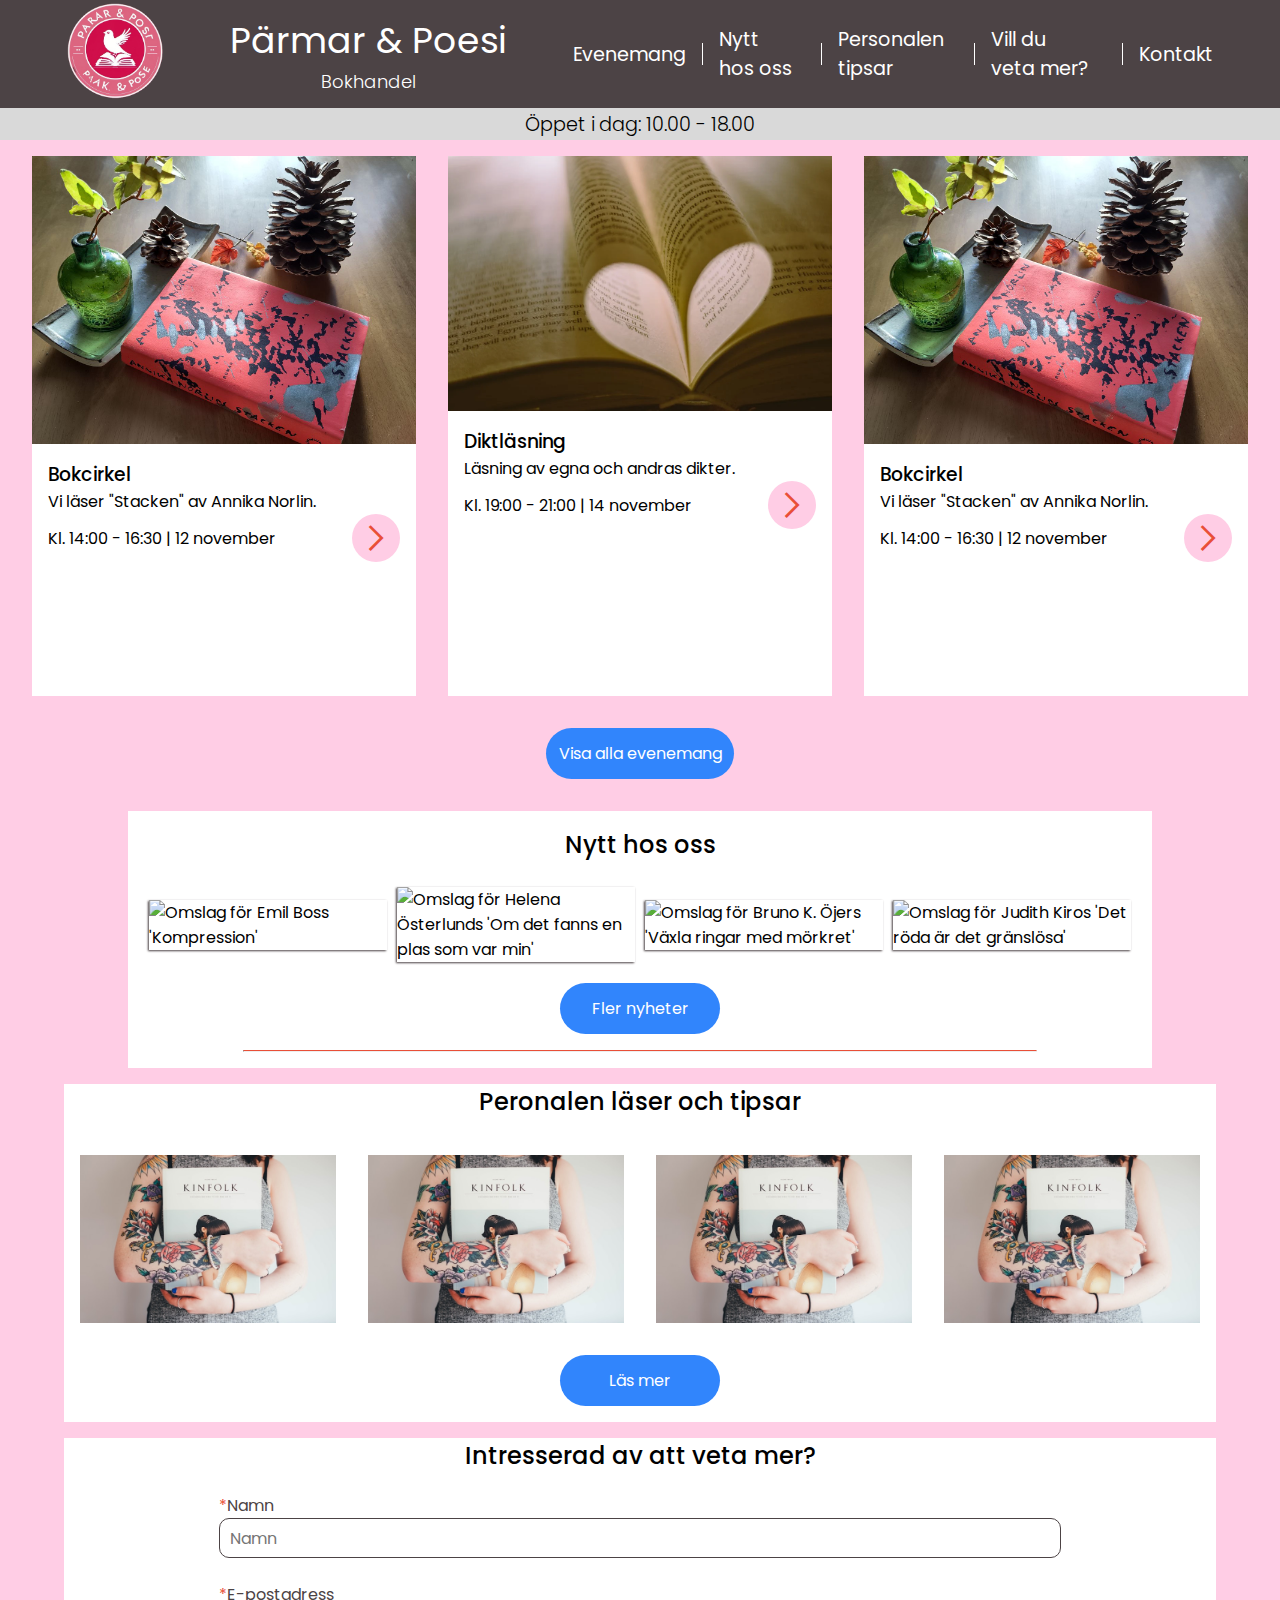
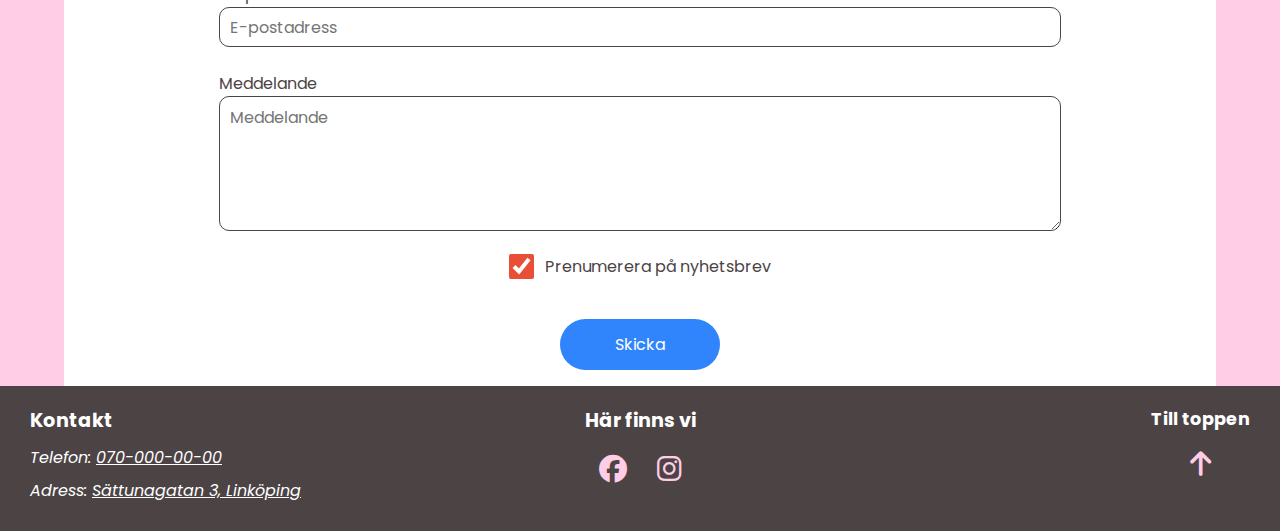
==== index.html @ fbbe6705 "Merge pull request #36 from AdrianRydin/button-anchors" ====
<!DOCTYPE html>
<html lang="sv">
  <head>
    <meta charset="UTF-8" />
    <meta name="viewport" content="width=device-width, initial-scale=1.0" />
    <title>Pärmar & Poesi</title>
    <link rel="stylesheet" href="style.css" />
    <link rel="stylesheet" href="footer.css" />
    <link rel="stylesheet" href="fonts.css" />
    <link rel="icon" type="image/png" href="/img/file.PNG" />
    <link rel="preconnect" href="https://fonts.googleapis.com" />
    <link rel="preconnect" href="https://fonts.gstatic.com" crossorigin />
    <link
      href="https://fonts.googleapis.com/css2?family=Assistant:wght@200..800&family=Poppins:ital,wght@0,100;0,200;0,300;0,400;0,500;0,600;0,700;0,800;0,900;1,100;1,200;1,300;1,400;1,500;1,600;1,700;1,800;1,900&display=swap"
      rel="stylesheet"
    />
    <link
      rel="stylesheet"
      href="https://cdnjs.cloudflare.com/ajax/libs/font-awesome/6.5.1/css/all.min.css"
    />
    <link
      rel="stylesheet"
      href="https://fonts.googleapis.com/css2?family=Material+Symbols+Outlined:opsz,wght,FILL,GRAD@20..48,100..700,0..1,-50..200&icon_names=menu"
    />
    <link
      rel="stylesheet"
      href="https://fonts.googleapis.com/css2?family=Material+Symbols+Outlined:opsz,wght,FILL,GRAD@20..48,100..700,0..1,-50..200&icon_names=arrow_forward_ios"
    />
  </head>
  <body>
    <header>
      <a href="index.html">
        <img src="/img/file.PNG" alt="logo" class="logo" />
      </a>

      <section class="header-title">
        <h1 class="poppins-regular">Pärmar & Poesi</h1>
        <p class="poppins-light">Bokhandel</p>
      </section>

      <button class="hamburger">
        <div class="bar"></div>
      </button>

      <nav class="mobile-nav">
        <a href="#evenemang">Evenemang</a>
        <a href="#nytt-hos-oss">Nytt hos oss</a>
        <a href="#personalen-tipsar">Personalen tipsar</a>
        <a href="#kontaktform">Vill du veta mer?</a>
        <a href="#footer">Kontakt</a>
      </nav>

      <nav class="desktop-nav">
        <a href="#evenemang-desktop">Evenemang</a>
        <span class="vertical-line"></span>
        <a href="#nytt-hos-oss">Nytt <span class="no-wrap">hos oss</span></a>
        <span class="vertical-line"></span>
        <a href="#personalen-tipsar-desktop">Personalen tipsar</a>
        <span class="vertical-line"></span>
        <a href="#kontaktform"
          >Vill du <span class="no-wrap">veta mer?</span></a
        >
        <span class="vertical-line"></span>
        <a href="#footer">Kontakt</a>
      </nav>
    </header>

    <aside class="opening-times poppins-light">
      <p>Öppet i dag: 10.00 - 18.00</p>
    </aside>

    <!-- EVENEMANG MOBILE -->
    <main class="main">
      <section class="home__main__section evenemang" id="evenemang">
        <h2>Evenemang</h2>

        <article class="article evenemang__event">
          <a href="event_01.html">
            <figure class="event-picture">
              <img
                src="/img/stacken_1280x960.jpg"
                width="1280"
                height="960"
                alt="Boken 'Stacken' och några kottar på ett bord"
              />
            </figure>
          </a>
          <section class="event-info">
            <h3>Bokcirkel</h3>
            <p>Vi läser "Stacken" av Annika Norlin.</p>
            <div class="lr-container">
              <time datetime="2024-11-12 14:00"
                >Kl. 14:00 - 16:30 | 12 november</time
              >
              <a href="event_01.html">
                <figure class="figure arrow-link">
                  <span class="material-symbols-outlined link-arrow">
                    arrow_forward_ios
                  </span>
                </figure>
              </a>
            </div>
          </section>
        </article>

        <article class="article evenemang__event">
          <a href="event_01.html">
            <figure class="event-picture">
              <img
                src="/img/Poesi_1128x750.webp"
                width="1128"
                height="750"
                alt="Boksidor i form av ett hjärta"
              />
            </figure>
          </a>

          <section class="event-info">
            <h3>Diktläsning</h3>
            <p>Läsning av egna och andras dikter.</p>
            <div class="lr-container">
              <time datetime="2024-11-14 19:00"
                >Kl. 19:00 - 21:00 | 14 november</time
              >
              <a href="event_01.html">
                <figure class="figure arrow-link">
                  <span class="material-symbols-outlined link-arrow">
                    arrow_forward_ios
                  </span>
                </figure>
              </a>
            </div>
          </section>
        </article>
        <a href="alla_event.html" class="button--blue">Visa alla evenemang </a>
        <hr />
      </section>

      <!-- EVENEMANG DESKTOP -->

      <div class="evenemang-desktop-container" id="evenemang-desktop">
        <section class="evenemang-desktop">
          <section class="event-container">
            <article>
              <section class="event-image">
                <a href="event_01.html">
                  <figure class="event-picture-desktop">
                    <img
                      src="/img/stacken_1280x960.jpg"
                      alt="Boksidor i form av ett hjärta"
                    />
                  </figure>
                </a>
              </section>

              <section class="event-info">
                <h3>Bokcirkel</h3>
                <p>Vi läser "Stacken" av Annika Norlin.</p>
                <div class="lr-container">
                  <time datetime="2024-11-12 14:00"
                    >Kl. 14:00 - 16:30 | 12 november</time
                  >
                  <a href="event_01.html">
                    <figure class="figure arrow-link">
                      <span class="material-symbols-outlined link-arrow">
                        arrow_forward_ios
                      </span>
                    </figure>
                  </a>
                </div>
              </section>
            </article>
          </section>

          <section class="event-container">
            <article class="article">
              <figure class="event-picture">
                <img
                  src="/img/Poesi_1128x750.webp"
                  width="1128"
                  height="750"
                  alt="Boksidor i form av ett hjärta"
                />
              </figure>
              <section class="event-info">
                <h3>Diktläsning</h3>
                <p>Läsning av egna och andras dikter.</p>
                <div class="lr-container">
                  <time datetime="2024-11-14 19:00"
                    >Kl. 19:00 - 21:00 | 14 november</time
                  >
                  <figure class="figure arrow-link">
                    <span class="material-symbols-outlined link-arrow">
                      arrow_forward_ios
                    </span>
                  </figure>
                </div>
              </section>
            </article>
          </section>

          <section class="event-container">
            <article>
              <a href="event_01.html">
                <figure class="event-picture-desktop">
                  <img
                    src="/img/stacken_1280x960.jpg"
                    alt="Boksidor i form av ett hjärta"
                  />
                </figure>
              </a>

              <section class="event-info">
                <h3>Bokcirkel</h3>
                <p>Vi läser "Stacken" av Annika Norlin.</p>
                <div class="lr-container">
                  <time datetime="2024-11-12 14:00"
                    >Kl. 14:00 - 16:30 | 12 november</time
                  >
                  <a href="event_01.html">
                    <figure class="figure arrow-link">
                      <span class="material-symbols-outlined link-arrow">
                        arrow_forward_ios
                      </span>
                    </figure>
                  </a>
                </div>
              </section>
            </article>
          </section>
        </section>

        <a href="alla_event.html" class="button--blue">Visa alla evenemang</a>
      </div>

      <section class="home__main__section new_books" id="nytt-hos-oss">
        <h2>Nytt hos oss</h2>
        <div class="lr-container">
          <figure class="new_books__image">
            <img
              src="https://image.bokus.com/images/9789185725731_383x_kompression"
              alt="Omslag för Emil Boss 'Kompression'"
              loading="lazy"
            />
          </figure>
          <figure class="new_books__image">
            <img
              src="https://image.bokus.com/images/9789189759107_383x_om-det-fanns-en-plats-som-var-min"
              alt="Omslag för Helena Österlunds 'Om det fanns en plas som var min'"
              loading="lazy"
            />
          </figure>
          <figure class="new_books__image">
            <img
              src="https://image.bokus.com/images/9789146242420_383x_vaxla-ringar-med-morkret_haftad"
              alt="Omslag för Bruno K. Öjers 'Växla ringar med mörkret'"
              loading="lazy"
            />
          </figure>
          <figure class="new_books__image">
            <img
              src="https://image.bokus.com/images/9789100800406_383x_det-roda-ar-det-granslosa_haftad"
              alt="Omslag för Judith Kiros 'Det röda är det gränslösa'"
              loading="lazy"
            />
          </figure>
        </div>
        <a href="#" class="button--blue">Fler nyheter</a>
        <hr />
      </section>

      <section
        class="home__main__section personalen-tipsar-mobile"
        id="personalen-tipsar"
      >
        <h2>Personalen läser och tipsar</h2>
        <div class="row-wrap">
          <figure class="personalen-tipsar__image">
            <img
              src="/img/bookholder_placeholder_640x418.jpg"
              width="640"
              height="418"
              alt="Person X läser just nu 'Kinfolk'"
              loading="lazy"
            />
          </figure>
          <figure class="personalen-tipsar__image">
            <img
              src="/img/bookholder_placeholder_640x418.jpg"
              width="640"
              height="418"
              alt="Person X läser just nu 'Kinfolk'"
              loading="lazy"
            />
          </figure>
          <figure class="personalen-tipsar__image">
            <img
              src="/img/bookholder_placeholder_640x418.jpg"
              width="640"
              height="418"
              alt="Person X läser just nu 'Kinfolk'"
              loading="lazy"
            />
          </figure>
        </div>
        <a href="#" class="button--blue">Läs mer</a>
        <hr />
      </section>

      <section class="personalen-tipsar-desktop" id="personalen-tipsar-desktop">
        <h2 style="text-align: center">Peronalen läser och tipsar</h2>
        <section class="personalen-tipsar__image-desktop-container">
          <figure class="personalen-tipsar__image">
            <img
              src="/img/bookholder_placeholder_640x418.jpg"
              width="640"
              height="418"
              alt="Person X läser just nu 'Kinfolk'"
              loading="lazy"
            />
          </figure>
          <figure class="personalen-tipsar__image">
            <img
              src="/img/bookholder_placeholder_640x418.jpg"
              width="640"
              height="418"
              alt="Person X läser just nu 'Kinfolk'"
              loading="lazy"
            />
          </figure>
          <figure class="personalen-tipsar__image">
            <img
              src="/img/bookholder_placeholder_640x418.jpg"
              width="640"
              height="418"
              alt="Person X läser just nu 'Kinfolk'"
              loading="lazy"
            />
          </figure>
          <figure class="personalen-tipsar__image">
            <img
              src="/img/bookholder_placeholder_640x418.jpg"
              width="640"
              height="418"
              alt="Person X läser just nu 'Kinfolk'"
              loading="lazy"
            />
          </figure>
        </section>
        <a href="#" class="button--blue" style="align-self: center">Läs mer</a>
      </section>

      <section class="kontaktform kontakt" id="kontaktform">
        <h2 class="aligncenter">Intresserad av att veta mer?</h2>
        <form>
          <label for="namn"><span class="red-text">*</span>Namn</label>
          <input
            type="text"
            id="namn"
            name="namn"
            placeholder="Namn"
            required
          />
          <label for="epost"><span class="red-text">*</span>E-postadress</label>
          <input
            type="email"
            id="epost"
            name="epost"
            placeholder="E-postadress"
            required
          />
          <label for="meddelande">Meddelande</label>
          <textarea
            id="meddelande"
            name="meddelande"
            rows="5"
            placeholder="Meddelande"
          ></textarea>
          <aside>
            <input type="checkbox" id="nyhetsbrev" value="nyhetsbrev" checked />
            <label for="nyhetsbrev">Prenumerera på nyhetsbrev</label>
          </aside>
          <aside class="kontaktform-button-container">
            <button type="submit" class="button--blue aligncenter">
              Skicka
            </button>
          </aside>
        </form>
      </section>
    </main>

    <footer class="footer" id="footer">
      <section class="contact">
        <h2>Kontakt</h2>
        <address>
          <p>
            Telefon:
            <a href="tel:+46700000000"
              ><span class="no-wrap">070-000-00-00</span></a
            >
          </p>
          <p>
            Adress:
            <a
              href="https://maps.google.com?q=Sättunagatan+3,+Linköping"
              target="_blank"
              rel="noopener noreferrer"
              >Sättunagatan 3, Linköping</a
            >
          </p>
        </address>
      </section>
      <section class="social">
        <h2>Här finns vi</h2>
        <nav class="icons">
          <ul>
            <li>
              <a
                href="https://www.facebook.com"
                target="_blank"
                rel="noopener noreferrer"
                aria-label="Facebook"
              >
                <i class="fab fa-facebook"></i>
              </a>
            </li>
            <li>
              <a
                href="https://www.instagram.com"
                target="_blank"
                rel="noopener noreferrer"
                aria-label="Instagram"
              >
                <i class="fab fa-instagram"></i>
              </a>
            </li>
          </ul>
        </nav>
      </section>
      <section class="back-to-top">
        <a href="#top" aria-label="Till toppen">
          <span class="toppen">Till toppen</span>
          <i class="fas fa-arrow-up"></i>
        </a>
      </section>
    </footer>
    <script src="script.js"></script>
  </body>
</html>
---- style.css ----
/* GENERAL */

*,
*::before,
*::after {
  box-sizing: border-box;
  margin: 0;
  padding: 0;
}

figure img {
  max-width: 100%;
  height: auto;
  display: block;
}

.no-wrap {
  white-space: nowrap;
}

.evenemang-desktop-container {
  display: none;
  flex-direction: column;
  align-items: center;
  margin-bottom: 1rem;
}

/* VARIABLER */
:root {
  --COLOR-RED: #e94f37;
  --COLOR-PINK: #ffcde5;
  --COLOR-DARK: #4c4345;
  --COLOR-BLUE: #3185fc;
  --SHADOW: -1px 1px 2px var(--COLOR-DARK);
}

/* TEXT-STYLING */
html {
  font-family: "Poppins", sans-serif;
  scroll-behavior: smooth;
  margin-top: 20vh;
  scroll-padding-top: 20vh;
}

main h2,
main h3 {
  font-weight: 500;
}

main h2 {
  margin-bottom: 1.3rem;
}

/* HEADER */

header {
  width: 100%;
  height: 20vh;
  background-color: var(--COLOR-DARK);
  display: flex;
  justify-content: space-evenly;
  align-items: center;
  position: fixed;
  top: 0;
  z-index: 1;
}

.logo-title {
  display: flex;
  justify-content: space-between;
  align-items: center;
  width: 20%;
}

.opening-times {
  background-color: #d9d9d9;
  width: 100%;
  display: flex;
  justify-content: space-evenly;
  align-items: center;
}

.logo {
  width: 5rem;
  height: 5rem;
  z-index: 99;
}

.header-title {
  color: white;
  display: flex;
  flex-direction: column;
  align-items: center;
  justify-content: center;
  font-size: 0.8rem;
  flex-wrap: wrap;
}

.vertical-line {
  width: 2px;
  height: 20%;
  background-color: white;
}

/* NAVIGATION */

.hamburger {
  position: relative;
  display: block;
  width: 35px;
  cursor: pointer;
  z-index: 99;

  appearance: none;
  background-color: transparent;
  border: none;
  outline: none;
}

.hamburger .bar,
.hamburger:after,
.hamburger:before {
  content: "";
  display: block;
  width: 100%;
  height: 5px;
  background-color: white;
  margin: 6px 0px;
  transition: 0.4s;
}

.hamburger.is-active:before {
  transform: rotate(-45deg) translate(-9px, 7px);
}

.hamburger.is-active:after {
  transform: rotate(45deg) translate(-8px, -7px);
}

.hamburger.is-active .bar {
  opacity: 0;
}

.mobile-nav {
  position: fixed;
  top: 0;
  left: 100%;
  width: 100%;
  height: 100vh;
  display: block;
  z-index: 98;
  background-color: var(--COLOR-DARK);
  padding-top: 10rem;
  transition: 0.4s ease-in;
}

.mobile-nav.is-active {
  left: 0;
}

.mobile-nav a {
  display: block;
  width: 100%;
  max-width: fit-content;
  margin: 0 auto 16px;
  text-align: center;
  padding: 12px 16px;
  color: white;
  text-decoration: none;
}

.menu {
  color: white;
}

.desktop-nav {
  display: none;
  gap: 1rem;
  width: fit-content;
  max-width: 50%;
  font-size: clamp(0.3rem, 1.5vw, 1.3rem);
  height: 100%;
  align-items: center;
  flex-shrink: 1;
}

.desktop-nav a {
  color: white;
  text-decoration: none;
}

.desktop-nav a:hover {
  color: var(--COLOR-PINK);
  transition: 0.4s;
}

.desktop-nav a:hover::after {
  content: "";
  display: block;
  width: 100%;
  height: 2px;
  background-color: var(--COLOR-PINK);
  margin-top: 0.3rem;
  transition: 0.3s;
}

/* MAIN */

.main {
  background-color: var(--COLOR-PINK);
  display: flex;
  flex-direction: column;
  align-items: center;
}

.home__main__section {
  padding: 1rem;
  max-width: 40rem;
  background-color: white;

  display: flex;
  flex-direction: column;
  align-items: center;
}

.event-info {
  margin: 1rem;
  width: 100%;
  height: auto;
}

.evenemang__event {
  margin-top: 1rem;
  box-shadow: var(--SHADOW);
  display: flex;
  flex-direction: column;
}

.event-picture {
  width: 100%;
  align-self: center;
}

.new_books__image {
  width: 40%;
  margin: 0.3rem;
  box-shadow: var(--SHADOW);
}

.lr-container {
  display: flex;
  justify-content: space-between;
  align-items: center;
}

.row-wrap {
  display: flex;
  justify-content: center;
  flex-flow: row wrap;
}

hr {
  border-top: 1px solid var(--COLOR-RED);
  width: 80%;
}

.evenemang-desktop {
  display: none;
  align-items: center;
  justify-content: space-evenly;
  margin-top: 1rem;
  margin-bottom: 1rem;
}

.event-container {
  display: flex;
  flex-direction: column;
  align-items: center;
  justify-content: space-between;
  width: 30%;
  height: 60vh;
  background-color: white;
}

.event-image {
  width: 100%;
  height: auto;
}

.event-image {
  width: 100%;
  height: auto;
}

.evenemang_button {
  width: 3rem;
  height: 3rem;
  border-radius: 50%;
  border: none;
  background-color: var(--COLOR-PINK);
}

/* PERSONALEN TIPSAR*/

.personalen-tipsar-desktop {
  display: none;
  width: 90%;
  background-color: white;
  flex-direction: column;
  align-self: center;
  margin-top: 1rem;
  margin-bottom: 1rem;
}

.personalen-tipsar__image {
  width: 40%;
  margin: 1rem;
}

.personalen-tipsar__image-desktop-container {
  display: flex;
  justify-content: space-evenly;
  align-items: center;
}

/* KONTAKTFORMULÄR */

.kontaktform {
  background-color: white;
  display: flex;
  flex-direction: column;
  justify-content: center;
  align-items: flex-start;
  max-width: 40rem;
}

.kontaktform-button-container {
  display: flex;
  width: 100%;
  justify-content: center;
  align-items: center;
}

.kontaktform button {
  cursor: pointer;
}

.kontaktform-button-container {
  display: flex;
  width: 100%;
  justify-content: center;
  align-items: center;
}

.kontaktform button {
  cursor: pointer;
}

.kontaktform aside {
  text-align: center;
  display: flex;
  align-content: center;
  justify-content: center;
  gap: 0.7rem;
}

form {
  width: 100%;
  padding: 0 2.5rem;
  margin: 0 auto;
  max-width: 40rem;
}

label {
  color: var(--COLOR-DARK);
}

.red-text {
  color: var(--COLOR-RED);
}

input {
  width: 100%;
  height: 2.5rem;
  border: 1px solid var(--COLOR-DARK);
  border-radius: 10px;
  font: inherit;
  padding-left: 10px;
  margin-bottom: 1.5rem;
}

.number-input {
  margin-left: 0.6rem;
  max-width: 3.5rem;
}

textarea {
  width: 100%;
  border: 1px solid var(--COLOR-DARK);
  border-radius: 10px;
  font: inherit;
  padding-left: 10px;
  padding-top: 8px;
  margin-bottom: 1rem;
}

#nyhetsbrev {
  accent-color: var(--COLOR-RED);
  width: 25px;
  height: 25px;
  cursor: pointer;
}
.aligncenter {
  align-self: center;
}

/* BUTTONS */

.arrow-link {
  width: 3rem;
  height: 3rem;
  background-color: var(--COLOR-PINK);
  border-radius: 100%;
  display: flex;
  align-items: center;
  justify-content: center;
}

.evenemang__event .arrow-link,
.evenemang-desktop .arrow-link {
  margin-right: 2rem;
}

.arrow-link span {
  font-size: 2rem;
  color: var(--COLOR-RED);
}

.button--blue {
  font: inherit;
  text-align: center;
  min-width: 10rem;
  background-color: var(--COLOR-BLUE);
  color: white;
  border: none;
  border-radius: 9999px;
  padding: 0.8rem;
  margin: 1rem auto;
}

.button--pink {
  font: inherit;
  min-width: 8rem;
  background-color: var(--COLOR-PINK);
  color: var(--COLOR-RED);
  border: none;
  border-radius: 1rem;
  padding: 0.8em;
  margin: 1rem;
}

.arrow-link:hover,
.arrow-link:focus {
  filter: brightness(105%);
  cursor: pointer;
}

.arrow-link:active {
  background-color: hsl(231, 100%, 90%);
}

.button--blue:hover,
.button--blue:focus {
  filter: brightness(120%);
  box-shadow: var(--SHADOW);
  cursor: pointer;
}

.button--blue:active {
  background-color: var(--COLOR-RED);
}

.button--pink:hover {
  filter: brightness(105%);
}

.button--pink:active {
  background-color: hsl(231, 100%, 90%);
}

/* MEDIA QUERIES */

@media (prefers-reduced-motion) {
  html {
    scroll-behavior: auto;
  }
}

@media screen and (min-width: 992px) {
  html {
    margin-top: 12vh;
    scroll-padding-top: 12vh;
  }

  header {
    height: 12vh;
  }

  .hamburger {
    display: none;
  }

  .desktop-nav {
    display: flex;
  }

  .opening-times {
    height: 2rem;
  }

  .home__main__section {
    max-width: 80%;
  }

  .evenemang-desktop-container {
    display: flex;
  }

  .evenemang-desktop {
    display: flex;
  }

  .evenemang {
    display: none;
  }

  header {
    height: 12vh;
  }

  html {
    margin-top: 12vh;
    scroll-padding-top: 12vh;
  }

  .kontaktform {
    width: 90%;
    max-width: 90%;
  }
  form {
    max-width: 80%;
  }

  .personalen-tipsar-desktop {
    display: flex;
  }

  .personalen-tipsar-mobile {
    display: none;
  }

  .personalen-tipsar__image {
    width: fit-content;
  }
}

@media screen and (min-width: 1200px) {
  .header-title {
    font-size: large;
  }

  .logo {
    width: 6rem;
    height: 6rem;
  }

  .opening-times p {
    font-size: 1.2rem;
  }
}
---- footer.css ----
html,
    body {
        font-family: 'Poppins', sans-serif;
        height: 100%;
    }

    .footer {
        bottom: 0;
        left: 0;
        width: 100%;
        display: flex;
        justify-content: space-between;
        align-items: flex-start;
        background-color: #4C4345;
        color: #ffffff;
        padding-left: 30px;
        padding-top: 20px;
        padding-bottom: 20px;
        padding-right: 30px;
        z-index: 1000;
    }

    .contact {
        width: 33%;
    }

    .contact h2,
    .social h2 {
        font-size: 1.2em;
        margin-bottom: 10px;
    }

    .contact p,
    .social .icons a {
        font-size: 1em;
        margin: 8px 0;
        text-decoration: none;
        color: #ffffff;
    }

    .contact a {
        text-decoration: underline;
        color: #ffffff;
    }

    .social {
        width: 33%;
        text-align: center;
        display: flex;
        justify-content: space-around;
        align-content: center;
        align-items: center;
        flex-direction: column;
    }

    .icons {
        display: flex;
        gap: 10px;
    }

    .icons ul {
        list-style: none;
        padding: 0;
        margin: 0;
        display: flex;
        gap: 10px;
    }

    .icons li {
        list-style: none;
    }

    .icon {
        display: inline-block;
        width: 40px;
        height: 40px;
        border-radius: 50%;
        display: flex;
        align-items: center;
        justify-content: center;
        color: #3a3131;
        font-weight: bold;
        transition: transform 0.5s ease-in-out;

    }

    i {
        font-size: 28px;
        color: #FFCDE5;
        margin: 10px;
    }

    a {
        text-decoration: none;
    }

    a:hover i {
        color: #007bff;
        transform: rotate(360deg);
        transition: 1s ease;
    }

    .back-to-top {
        width: 33%;
        text-align: center;
        display: flex;
        justify-content: flex-end;
    }

    .back-to-top a {
        display: flex;
        flex-direction: column;
        align-items: center;
        gap: 0.5rem;
        color: #333;
        text-decoration: none;
        font-size: 1rem;
        font-weight: bold;
        transition: color 0.3s ease;
    }

    .toppen {
        color: #ffffff;
        font-size: 1.1em;

    }

    @media (max-width: 1200px) {
        .footer {
            padding-left: 30px;
            padding-top: 20px;
            padding-bottom: 20px;
            padding-right: 30px;
        }
    }

    @media (max-width: 992px) {
        .footer {

            align-items: flex-start;
        }

        .social {
            text-align: left;
        }

        .icons {
            justify-content: flex-start;
        }
    }

    @media (max-width: 768px) {
        .footer {
            padding: 10px;
        }

        .social .icons a {
            font-size: 0.9em;
            display: flex;
            justify-content: space-between;
        }
    }

    @media (max-width: 480px) {
        .footer {
            padding: 8px;

        }

        .contact,
        .social {
            width: 100%;
            padding: 0;
        }

        .icons {
            justify-content: center;
        }

        .contact h2 {
            font-size: 1em;
        }

        .social h2 {
            font-size: 1em;
            text-align: center;

        }

        .social .icons a {
            font-size: 0.8em;

        }

        .contact p {
            font-size: 0.8em;
        }
    }
---- fonts.css ----
.poppins-thin {
    font-family: "Poppins", sans-serif;
    font-weight: 100;
    font-style: normal;
  }
  
  .poppins-extralight {
    font-family: "Poppins", sans-serif;
    font-weight: 200;
    font-style: normal;
  }
  
  .poppins-light {
    font-family: "Poppins", sans-serif;
    font-weight: 300;
    font-style: normal;
  }
  
  .poppins-regular {
    font-family: "Poppins", sans-serif;
    font-weight: 400;
    font-style: normal;
  }
  
  .poppins-medium {
    font-family: "Poppins", sans-serif;
    font-weight: 500;
    font-style: normal;
  }
  
  .poppins-semibold {
    font-family: "Poppins", sans-serif;
    font-weight: 600;
    font-style: normal;
  }
  
  .poppins-bold {
    font-family: "Poppins", sans-serif;
    font-weight: 700;
    font-style: normal;
  }
  
  .poppins-extrabold {
    font-family: "Poppins", sans-serif;
    font-weight: 800;
    font-style: normal;
  }
  
  .poppins-black {
    font-family: "Poppins", sans-serif;
    font-weight: 900;
    font-style: normal;
  }
  
  .poppins-thin-italic {
    font-family: "Poppins", sans-serif;
    font-weight: 100;
    font-style: italic;
  }
  
  .poppins-extralight-italic {
    font-family: "Poppins", sans-serif;
    font-weight: 200;
    font-style: italic;
  }
  
  .poppins-light-italic {
    font-family: "Poppins", sans-serif;
    font-weight: 300;
    font-style: italic;
  }
  
  .poppins-regular-italic {
    font-family: "Poppins", sans-serif;
    font-weight: 400;
    font-style: italic;
  }
  
  .poppins-medium-italic {
    font-family: "Poppins", sans-serif;
    font-weight: 500;
    font-style: italic;
  }
  
  .poppins-semibold-italic {
    font-family: "Poppins", sans-serif;
    font-weight: 600;
    font-style: italic;
  }
  
  .poppins-bold-italic {
    font-family: "Poppins", sans-serif;
    font-weight: 700;
    font-style: italic;
  }
  
  .poppins-extrabold-italic {
    font-family: "Poppins", sans-serif;
    font-weight: 800;
    font-style: italic;
  }
  
  .poppins-black-italic {
    font-family: "Poppins", sans-serif;
    font-weight: 900;
    font-style: italic;
  }

    .material-symbols-outlined {
    font-variation-settings:
    'FILL' 0,
    'wght' 300,
    'GRAD' 0,
    'opsz' 24;
    }
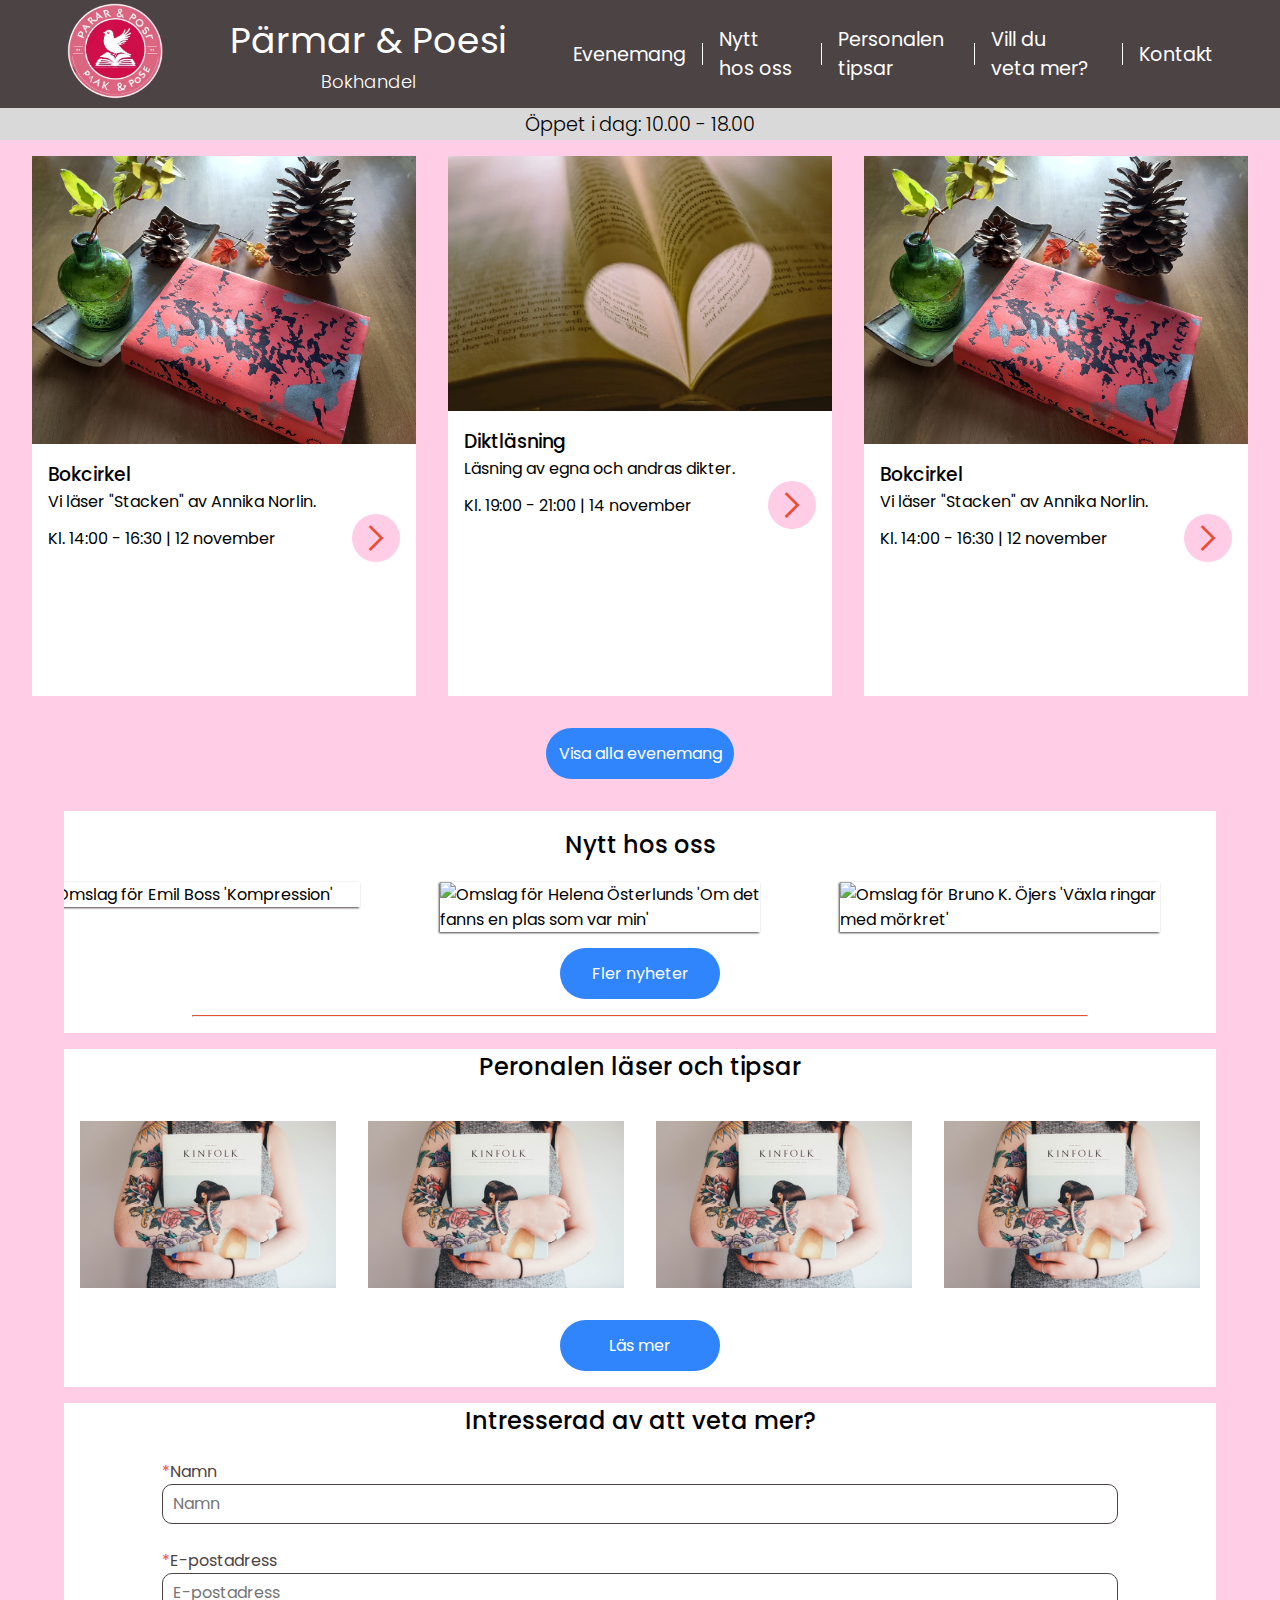
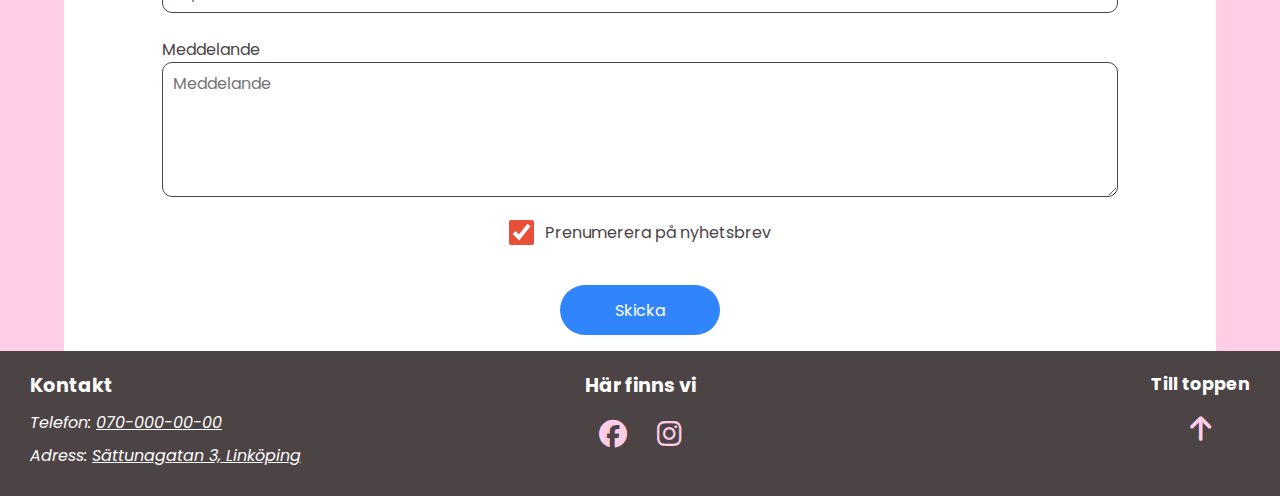
==== commit 6d439f12: "Merge pull request #37 from AdrianRydin/karrusel" ====
--- a/index.html
+++ b/index.html
@@ -7,6 +7,7 @@
     <link rel="stylesheet" href="style.css" />
     <link rel="stylesheet" href="footer.css" />
     <link rel="stylesheet" href="fonts.css" />
+    <link rel="stylesheet" href="carousel.css" />
     <link rel="icon" type="image/png" href="/img/file.PNG" />
     <link rel="preconnect" href="https://fonts.googleapis.com" />
     <link rel="preconnect" href="https://fonts.gstatic.com" crossorigin />
@@ -233,31 +234,34 @@
         <a href="alla_event.html" class="button--blue">Visa alla evenemang</a>
       </div>
 
-      <section class="home__main__section new_books" id="nytt-hos-oss">
+      <section
+        class="home__main__section carousel-container new_books"
+        id="nytt-hos-oss"
+      >
         <h2>Nytt hos oss</h2>
-        <div class="lr-container">
-          <figure class="new_books__image">
+        <div class="carousel-track">
+          <figure class="slides">
             <img
               src="https://image.bokus.com/images/9789185725731_383x_kompression"
               alt="Omslag för Emil Boss 'Kompression'"
               loading="lazy"
             />
           </figure>
-          <figure class="new_books__image">
+          <figure class="slides">
             <img
               src="https://image.bokus.com/images/9789189759107_383x_om-det-fanns-en-plats-som-var-min"
               alt="Omslag för Helena Österlunds 'Om det fanns en plas som var min'"
               loading="lazy"
             />
           </figure>
-          <figure class="new_books__image">
+          <figure class="slides">
             <img
               src="https://image.bokus.com/images/9789146242420_383x_vaxla-ringar-med-morkret_haftad"
               alt="Omslag för Bruno K. Öjers 'Växla ringar med mörkret'"
               loading="lazy"
             />
           </figure>
-          <figure class="new_books__image">
+          <figure class="slides">
             <img
               src="https://image.bokus.com/images/9789100800406_383x_det-roda-ar-det-granslosa_haftad"
               alt="Omslag för Judith Kiros 'Det röda är det gränslösa'"
--- a/style.css
+++ b/style.css
@@ -272,6 +272,8 @@
   margin-bottom: 1rem;
 }
 
+
+
 .event-container {
   display: flex;
   flex-direction: column;
@@ -410,6 +412,7 @@
   height: 25px;
   cursor: pointer;
 }
+
 .aligncenter {
   align-self: center;
 }
@@ -519,7 +522,7 @@
   }
 
   .home__main__section {
-    max-width: 80%;
+    max-width: 90%;
   }
 
   .evenemang-desktop-container {
@@ -547,8 +550,9 @@
     width: 90%;
     max-width: 90%;
   }
+
   form {
-    max-width: 80%;
+    max-width: 90%;
   }
 
   .personalen-tipsar-desktop {
@@ -577,4 +581,4 @@
   .opening-times p {
     font-size: 1.2rem;
   }
-}
+}--- a/carousel.css
+++ b/carousel.css
@@ -0,0 +1,107 @@
+.carousel-container {
+  position: relative;
+  width: 100%;
+  margin: 0 auto;
+  overflow: hidden;
+}
+
+.carousel-track {
+  display: flex;
+  width: 25rem;
+  transform: translateX(-100%);
+  animation: carousel-animation 16s ease-in-out infinite;
+}
+
+.slides {
+  min-width: 100%;
+  box-sizing: border-box;
+  height: auto;
+  object-fit: cover;
+}
+
+.slides img {
+  width: 100%;
+  max-width: 500px;
+  height: auto;
+  box-shadow: var(--SHADOW);
+}
+
+
+@keyframes carousel-animation {
+  0% {
+    transform: translateX(0);
+  }
+
+  25% {
+    transform: translateX(-100%);
+  }
+
+  50% {
+    transform: translateX(-200%);
+  }
+
+  75% {
+    transform: translateX(-300%);
+  }
+
+  100% {
+    transform: translateX(0);
+  }
+}
+
+.navigation-carousel {
+  position: absolute;
+  bottom: 10px;
+  left: 50%;
+  transform: translateX(-50%);
+  display: flex;
+  gap: 15rem;
+
+}
+
+@media (min-width: 480px) {
+  .carousel-track {
+    animation: carousel-animation 12s ease-in-out infinite;
+  }
+
+  .slides img {
+    width: 70%;
+  }
+
+  .navigation-carousel {
+    gap: 1rem;
+  }
+}
+
+@media (min-width: 768px) {
+  .carousel-track {
+    animation: carousel-animation 16s ease-in-out infinite;
+  }
+
+  .slides img {
+    width: 80%;
+  }
+
+  .navigation-carousel {
+    gap: 1rem;
+  }
+}
+
+@media (max-width: 1200px) {
+  .carousel-track {
+    animation: carousel-animation 20s ease-in-out infinite;
+  }
+
+  .slides img {
+    width: 100%;
+  }
+
+  .navigation-carousel {
+    gap: 2rem;
+  }
+
+  .navigation-carousel label {
+    width: 15px;
+    height: 15px;
+  }
+}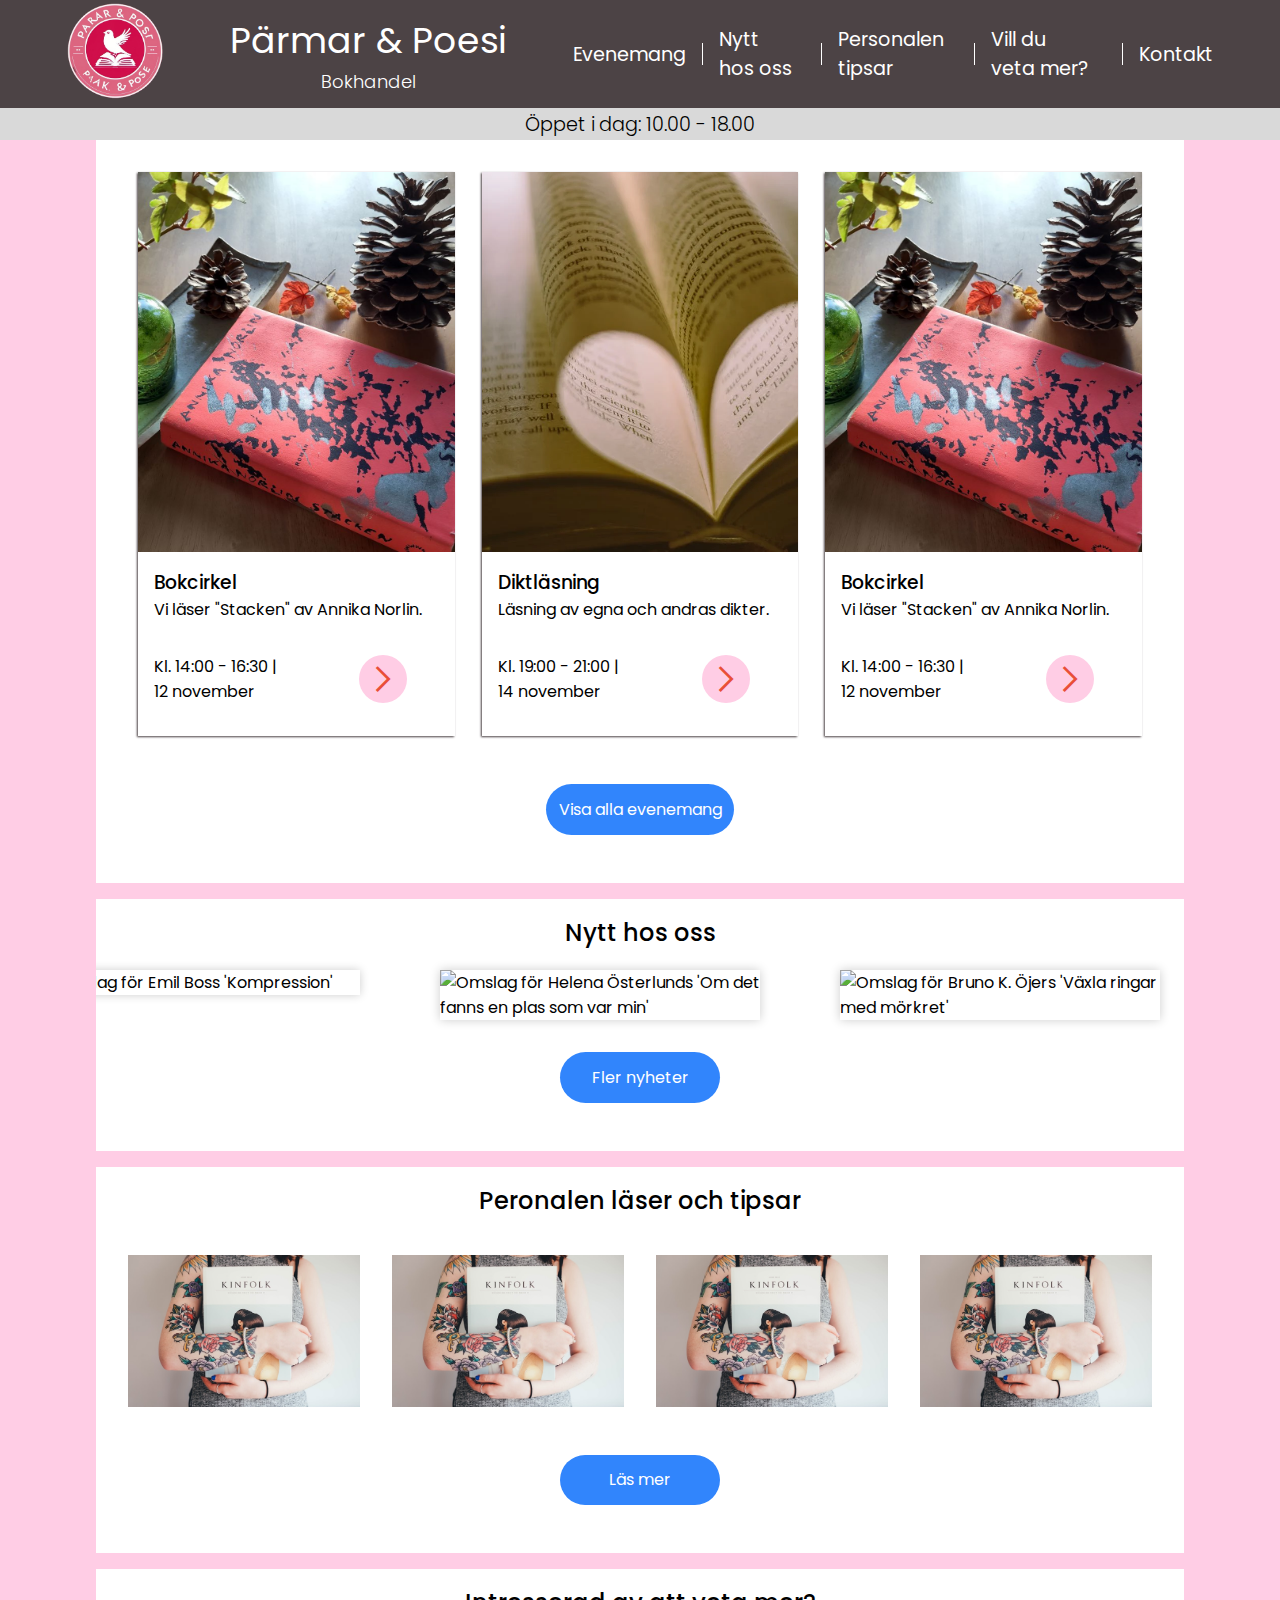
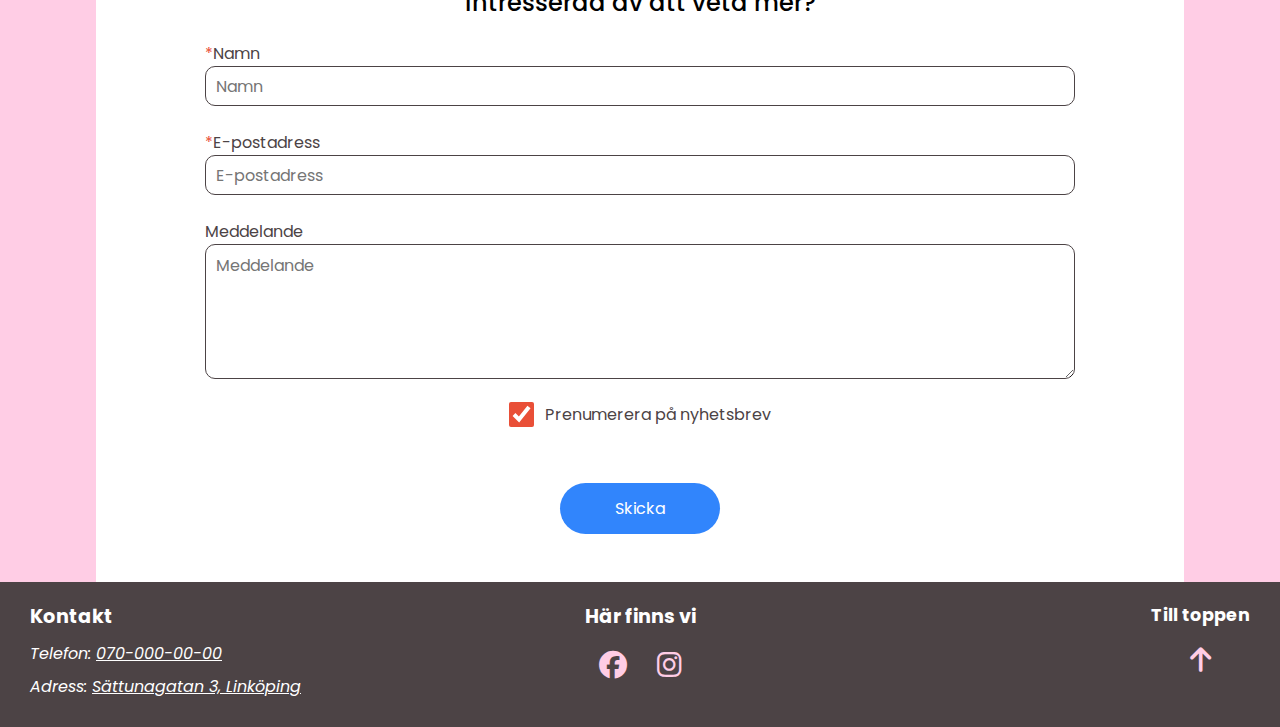
==== commit 0ec97827: "stajlat index-sidans event för desktop" ====
--- a/index.html
+++ b/index.html
@@ -71,7 +71,7 @@
     </aside>
 
     <!-- EVENEMANG MOBILE -->
-    <main class="main">
+    <main class="main index__main">
       <section class="home__main__section evenemang" id="evenemang">
         <h2>Evenemang</h2>
 
@@ -139,11 +139,14 @@
 
       <!-- EVENEMANG DESKTOP -->
 
-      <div class="evenemang-desktop-container" id="evenemang-desktop">
+      <div
+        class="evenemang-desktop-container home__main__section"
+        id="evenemang-desktop"
+      >
         <section class="evenemang-desktop">
           <section class="event-container">
             <article>
-              <section class="event-image">
+              <section class="event-picture">
                 <a href="event_01.html">
                   <figure class="event-picture-desktop">
                     <img
@@ -157,7 +160,7 @@
               <section class="event-info">
                 <h3>Bokcirkel</h3>
                 <p>Vi läser "Stacken" av Annika Norlin.</p>
-                <div class="lr-container">
+                <!-- <div class="lr-container">
                   <time datetime="2024-11-12 14:00"
                     >Kl. 14:00 - 16:30 | 12 november</time
                   >
@@ -168,8 +171,21 @@
                       </span>
                     </figure>
                   </a>
-                </div>
+                </div> -->
               </section>
+              <div class="lr-container">
+                <time datetime="2024-11-12 14:00"
+                  >Kl. 14:00 - 16:30 |
+                  <span class="no-wrap">12 november</span></time
+                >
+                <a href="event_01.html">
+                  <figure class="figure arrow-link">
+                    <span class="material-symbols-outlined link-arrow">
+                      arrow_forward_ios
+                    </span>
+                  </figure>
+                </a>
+              </div>
             </article>
           </section>
 
@@ -186,7 +202,7 @@
               <section class="event-info">
                 <h3>Diktläsning</h3>
                 <p>Läsning av egna och andras dikter.</p>
-                <div class="lr-container">
+                <!-- <div class="lr-container">
                   <time datetime="2024-11-14 19:00"
                     >Kl. 19:00 - 21:00 | 14 november</time
                   >
@@ -195,15 +211,26 @@
                       arrow_forward_ios
                     </span>
                   </figure>
-                </div>
+                </div> -->
               </section>
+              <div class="lr-container">
+                <time datetime="2024-11-14 19:00"
+                  >Kl. 19:00 - 21:00 |
+                  <span class="no-wrap">14 november</span></time
+                >
+                <figure class="figure arrow-link">
+                  <span class="material-symbols-outlined link-arrow">
+                    arrow_forward_ios
+                  </span>
+                </figure>
+              </div>
             </article>
           </section>
 
           <section class="event-container">
             <article>
               <a href="event_01.html">
-                <figure class="event-picture-desktop">
+                <figure class="event-picture">
                   <img
                     src="/img/stacken_1280x960.jpg"
                     alt="Boksidor i form av ett hjärta"
@@ -214,7 +241,7 @@
               <section class="event-info">
                 <h3>Bokcirkel</h3>
                 <p>Vi läser "Stacken" av Annika Norlin.</p>
-                <div class="lr-container">
+                <!-- <div class="lr-container">
                   <time datetime="2024-11-12 14:00"
                     >Kl. 14:00 - 16:30 | 12 november</time
                   >
@@ -225,8 +252,21 @@
                       </span>
                     </figure>
                   </a>
-                </div>
+                </div> -->
               </section>
+              <div class="lr-container">
+                <time datetime="2024-11-12 14:00"
+                  >Kl. 14:00 - 16:30 |
+                  <span class="no-wrap">12 november</span></time
+                >
+                <a href="event_01.html">
+                  <figure class="figure arrow-link">
+                    <span class="material-symbols-outlined link-arrow">
+                      arrow_forward_ios
+                    </span>
+                  </figure>
+                </a>
+              </div>
             </article>
           </section>
         </section>
@@ -311,7 +351,10 @@
         <hr />
       </section>
 
-      <section class="personalen-tipsar-desktop" id="personalen-tipsar-desktop">
+      <section
+        class="personalen-tipsar-desktop home__main__section"
+        id="personalen-tipsar-desktop"
+      >
         <h2 style="text-align: center">Peronalen läser och tipsar</h2>
         <section class="personalen-tipsar__image-desktop-container">
           <figure class="personalen-tipsar__image">
@@ -354,7 +397,7 @@
         <a href="#" class="button--blue" style="align-self: center">Läs mer</a>
       </section>
 
-      <section class="kontaktform kontakt" id="kontaktform">
+      <section class="kontaktform kontakt home__main__section" id="kontaktform">
         <h2 class="aligncenter">Intresserad av att veta mer?</h2>
         <form>
           <label for="namn"><span class="red-text">*</span>Namn</label>
--- a/style.css
+++ b/style.css
@@ -16,13 +16,6 @@
 
 .no-wrap {
   white-space: nowrap;
-}
-
-.evenemang-desktop-container {
-  display: none;
-  flex-direction: column;
-  align-items: center;
-  margin-bottom: 1rem;
 }
 
 /* VARIABLER */
@@ -264,6 +257,15 @@
   width: 80%;
 }
 
+.evenemang-desktop-container {
+  display: none;
+  position: absolute;
+  left: -10000px;
+  flex-direction: column;
+  align-items: center;
+  margin-bottom: 1rem;
+}
+
 .evenemang-desktop {
   display: none;
   align-items: center;
@@ -272,7 +274,18 @@
   margin-bottom: 1rem;
 }
 
-
+.evenemang-desktop article {
+  height: 100%;
+  display: flex;
+  flex-direction: column;
+  justify-content: space-between;
+}
+
+.evenemang-desktop .lr-container {
+  padding: 1rem;
+  margin-bottom: 1rem;
+  align-content: flex-end;
+}
 
 .event-container {
   display: flex;
@@ -422,6 +435,7 @@
 .arrow-link {
   width: 3rem;
   height: 3rem;
+  flex-shrink: 0;
   background-color: var(--COLOR-PINK);
   border-radius: 100%;
   display: flex;
@@ -505,6 +519,10 @@
     scroll-padding-top: 12vh;
   }
 
+  hr {
+    display: none;
+  }
+
   header {
     height: 12vh;
   }
@@ -521,16 +539,29 @@
     height: 2rem;
   }
 
-  .home__main__section {
-    max-width: 90%;
-  }
-
   .evenemang-desktop-container {
     display: flex;
+    position: static;
+    left: unset;
   }
 
   .evenemang-desktop {
     display: flex;
+  }
+
+  .event-container {
+    box-shadow: var(--SHADOW);
+    height: fit-content;
+  }
+
+  .event-picture img {
+    height: 380px;
+    width: 100%;
+    object-fit: cover;
+  }
+
+  .event-info p {
+    padding-right: 1.5rem;
   }
 
   .evenemang {
@@ -566,6 +597,14 @@
   .personalen-tipsar__image {
     width: fit-content;
   }
+
+  .index__main .button--blue {
+    margin: 2rem auto;
+  }
+
+  .home__main__section {
+    max-width: 85%;
+  }
 }
 
 @media screen and (min-width: 1200px) {
@@ -581,4 +620,4 @@
   .opening-times p {
     font-size: 1.2rem;
   }
-}+}
--- a/carousel.css
+++ b/carousel.css
@@ -1,15 +1,15 @@
+
 .carousel-container {
   position: relative;
   width: 100%;
   margin: 0 auto;
   overflow: hidden;
 }
-
 .carousel-track {
   display: flex;
   width: 25rem;
   transform: translateX(-100%);
-  animation: carousel-animation 16s ease-in-out infinite;
+  animation: carousel-animation 16s ease-in-out infinite;   
 }
 
 .slides {
@@ -18,37 +18,35 @@
   height: auto;
   object-fit: cover;
 }
+.slides img {
+  width: 100%; 
+  max-width: 500px; 
+  height: auto; 
+  box-shadow: 0 0 10px rgba(0, 0, 0, 0.2);
+}
 
-.slides img {
-  width: 100%;
-  max-width: 500px;
-  height: auto;
-  box-shadow: var(--SHADOW);
+.new_books{
+  overflow-x: hidden;
 }
 
 
-@keyframes carousel-animation {
+ @keyframes carousel-animation {
   0% {
-    transform: translateX(0);
+      transform: translateX(0);
   }
-
   25% {
-    transform: translateX(-100%);
+      transform: translateX(-100%);
   }
-
   50% {
-    transform: translateX(-200%);
+      transform: translateX(-200%);
   }
-
   75% {
-    transform: translateX(-300%);
+      transform: translateX(-300%);
   }
-
   100% {
-    transform: translateX(0);
+      transform: translateX(0);
   }
-}
-
+} 
 .navigation-carousel {
   position: absolute;
   bottom: 10px;
@@ -56,10 +54,10 @@
   transform: translateX(-50%);
   display: flex;
   gap: 15rem;
-
+ 
 }
 
-@media (min-width: 480px) {
+ @media (min-width: 480px) {
   .carousel-track {
     animation: carousel-animation 12s ease-in-out infinite;
   }
@@ -72,7 +70,6 @@
     gap: 1rem;
   }
 }
-
 @media (min-width: 768px) {
   .carousel-track {
     animation: carousel-animation 16s ease-in-out infinite;
@@ -86,14 +83,13 @@
     gap: 1rem;
   }
 }
-
 @media (max-width: 1200px) {
   .carousel-track {
     animation: carousel-animation 20s ease-in-out infinite;
   }
 
   .slides img {
-    width: 100%;
+    width: 100%; 
   }
 
   .navigation-carousel {
@@ -104,4 +100,13 @@
     width: 15px;
     height: 15px;
   }
-}+}
+
+
+
+
+
+
+
+
+
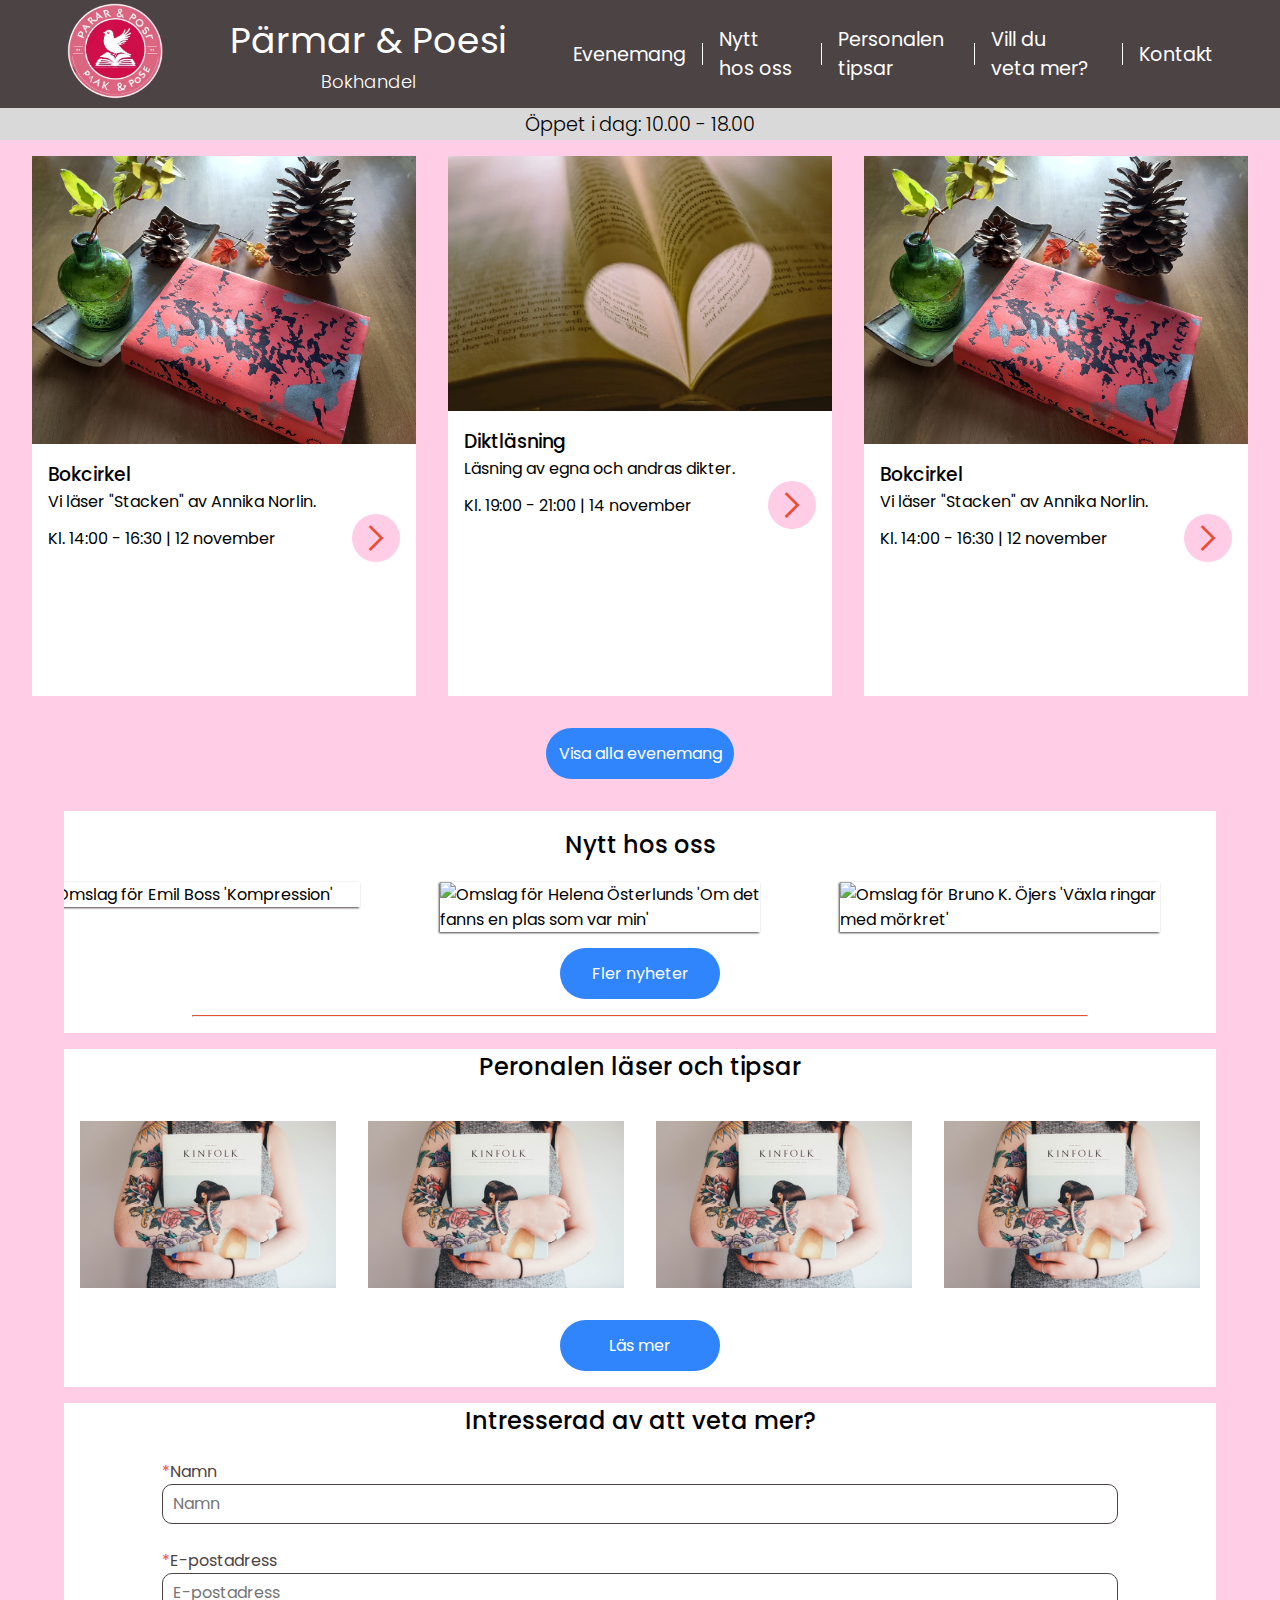
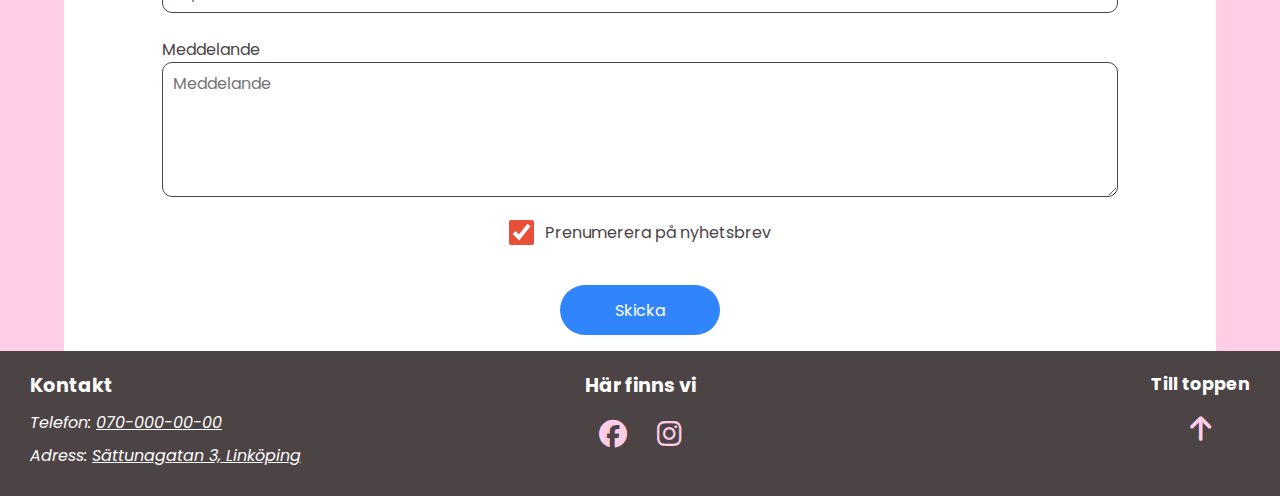
==== commit 6fb6f616: "Merge branch 'main' of https://github.com/AdrianRydin/Poesi-Grupp-Uppgift" ====
--- a/index.html
+++ b/index.html
@@ -71,7 +71,7 @@
     </aside>
 
     <!-- EVENEMANG MOBILE -->
-    <main class="main index__main">
+    <main class="main">
       <section class="home__main__section evenemang" id="evenemang">
         <h2>Evenemang</h2>
 
@@ -139,14 +139,11 @@
 
       <!-- EVENEMANG DESKTOP -->
 
-      <div
-        class="evenemang-desktop-container home__main__section"
-        id="evenemang-desktop"
-      >
+      <div class="evenemang-desktop-container" id="evenemang-desktop">
         <section class="evenemang-desktop">
           <section class="event-container">
             <article>
-              <section class="event-picture">
+              <section class="event-image">
                 <a href="event_01.html">
                   <figure class="event-picture-desktop">
                     <img
@@ -160,7 +157,7 @@
               <section class="event-info">
                 <h3>Bokcirkel</h3>
                 <p>Vi läser "Stacken" av Annika Norlin.</p>
-                <!-- <div class="lr-container">
+                <div class="lr-container">
                   <time datetime="2024-11-12 14:00"
                     >Kl. 14:00 - 16:30 | 12 november</time
                   >
@@ -171,21 +168,8 @@
                       </span>
                     </figure>
                   </a>
-                </div> -->
+                </div>
               </section>
-              <div class="lr-container">
-                <time datetime="2024-11-12 14:00"
-                  >Kl. 14:00 - 16:30 |
-                  <span class="no-wrap">12 november</span></time
-                >
-                <a href="event_01.html">
-                  <figure class="figure arrow-link">
-                    <span class="material-symbols-outlined link-arrow">
-                      arrow_forward_ios
-                    </span>
-                  </figure>
-                </a>
-              </div>
             </article>
           </section>
 
@@ -202,7 +186,7 @@
               <section class="event-info">
                 <h3>Diktläsning</h3>
                 <p>Läsning av egna och andras dikter.</p>
-                <!-- <div class="lr-container">
+                <div class="lr-container">
                   <time datetime="2024-11-14 19:00"
                     >Kl. 19:00 - 21:00 | 14 november</time
                   >
@@ -211,26 +195,15 @@
                       arrow_forward_ios
                     </span>
                   </figure>
-                </div> -->
+                </div>
               </section>
-              <div class="lr-container">
-                <time datetime="2024-11-14 19:00"
-                  >Kl. 19:00 - 21:00 |
-                  <span class="no-wrap">14 november</span></time
-                >
-                <figure class="figure arrow-link">
-                  <span class="material-symbols-outlined link-arrow">
-                    arrow_forward_ios
-                  </span>
-                </figure>
-              </div>
             </article>
           </section>
 
           <section class="event-container">
             <article>
               <a href="event_01.html">
-                <figure class="event-picture">
+                <figure class="event-picture-desktop">
                   <img
                     src="/img/stacken_1280x960.jpg"
                     alt="Boksidor i form av ett hjärta"
@@ -241,7 +214,7 @@
               <section class="event-info">
                 <h3>Bokcirkel</h3>
                 <p>Vi läser "Stacken" av Annika Norlin.</p>
-                <!-- <div class="lr-container">
+                <div class="lr-container">
                   <time datetime="2024-11-12 14:00"
                     >Kl. 14:00 - 16:30 | 12 november</time
                   >
@@ -252,21 +225,8 @@
                       </span>
                     </figure>
                   </a>
-                </div> -->
+                </div>
               </section>
-              <div class="lr-container">
-                <time datetime="2024-11-12 14:00"
-                  >Kl. 14:00 - 16:30 |
-                  <span class="no-wrap">12 november</span></time
-                >
-                <a href="event_01.html">
-                  <figure class="figure arrow-link">
-                    <span class="material-symbols-outlined link-arrow">
-                      arrow_forward_ios
-                    </span>
-                  </figure>
-                </a>
-              </div>
             </article>
           </section>
         </section>
@@ -351,10 +311,7 @@
         <hr />
       </section>
 
-      <section
-        class="personalen-tipsar-desktop home__main__section"
-        id="personalen-tipsar-desktop"
-      >
+      <section class="personalen-tipsar-desktop" id="personalen-tipsar-desktop">
         <h2 style="text-align: center">Peronalen läser och tipsar</h2>
         <section class="personalen-tipsar__image-desktop-container">
           <figure class="personalen-tipsar__image">
@@ -397,7 +354,7 @@
         <a href="#" class="button--blue" style="align-self: center">Läs mer</a>
       </section>
 
-      <section class="kontaktform kontakt home__main__section" id="kontaktform">
+      <section class="kontaktform kontakt" id="kontaktform">
         <h2 class="aligncenter">Intresserad av att veta mer?</h2>
         <form>
           <label for="namn"><span class="red-text">*</span>Namn</label>
--- a/style.css
+++ b/style.css
@@ -16,6 +16,13 @@
 
 .no-wrap {
   white-space: nowrap;
+}
+
+.evenemang-desktop-container {
+  display: none;
+  flex-direction: column;
+  align-items: center;
+  margin-bottom: 1rem;
 }
 
 /* VARIABLER */
@@ -257,15 +264,6 @@
   width: 80%;
 }
 
-.evenemang-desktop-container {
-  display: none;
-  position: absolute;
-  left: -10000px;
-  flex-direction: column;
-  align-items: center;
-  margin-bottom: 1rem;
-}
-
 .evenemang-desktop {
   display: none;
   align-items: center;
@@ -274,18 +272,7 @@
   margin-bottom: 1rem;
 }
 
-.evenemang-desktop article {
-  height: 100%;
-  display: flex;
-  flex-direction: column;
-  justify-content: space-between;
-}
-
-.evenemang-desktop .lr-container {
-  padding: 1rem;
-  margin-bottom: 1rem;
-  align-content: flex-end;
-}
+
 
 .event-container {
   display: flex;
@@ -435,7 +422,6 @@
 .arrow-link {
   width: 3rem;
   height: 3rem;
-  flex-shrink: 0;
   background-color: var(--COLOR-PINK);
   border-radius: 100%;
   display: flex;
@@ -519,10 +505,6 @@
     scroll-padding-top: 12vh;
   }
 
-  hr {
-    display: none;
-  }
-
   header {
     height: 12vh;
   }
@@ -539,29 +521,16 @@
     height: 2rem;
   }
 
+  .home__main__section {
+    max-width: 90%;
+  }
+
   .evenemang-desktop-container {
     display: flex;
-    position: static;
-    left: unset;
   }
 
   .evenemang-desktop {
     display: flex;
-  }
-
-  .event-container {
-    box-shadow: var(--SHADOW);
-    height: fit-content;
-  }
-
-  .event-picture img {
-    height: 380px;
-    width: 100%;
-    object-fit: cover;
-  }
-
-  .event-info p {
-    padding-right: 1.5rem;
   }
 
   .evenemang {
@@ -597,14 +566,6 @@
   .personalen-tipsar__image {
     width: fit-content;
   }
-
-  .index__main .button--blue {
-    margin: 2rem auto;
-  }
-
-  .home__main__section {
-    max-width: 85%;
-  }
 }
 
 @media screen and (min-width: 1200px) {
@@ -620,4 +581,4 @@
   .opening-times p {
     font-size: 1.2rem;
   }
-}
+}--- a/carousel.css
+++ b/carousel.css
@@ -1,15 +1,15 @@
-
 .carousel-container {
   position: relative;
   width: 100%;
   margin: 0 auto;
   overflow: hidden;
 }
+
 .carousel-track {
   display: flex;
   width: 25rem;
   transform: translateX(-100%);
-  animation: carousel-animation 16s ease-in-out infinite;   
+  animation: carousel-animation 16s ease-in-out infinite;
 }
 
 .slides {
@@ -18,35 +18,37 @@
   height: auto;
   object-fit: cover;
 }
+
 .slides img {
-  width: 100%; 
-  max-width: 500px; 
-  height: auto; 
-  box-shadow: 0 0 10px rgba(0, 0, 0, 0.2);
-}
-
-.new_books{
-  overflow-x: hidden;
+  width: 100%;
+  max-width: 500px;
+  height: auto;
+  box-shadow: var(--SHADOW);
 }
 
 
- @keyframes carousel-animation {
+@keyframes carousel-animation {
   0% {
-      transform: translateX(0);
+    transform: translateX(0);
   }
+
   25% {
-      transform: translateX(-100%);
+    transform: translateX(-100%);
   }
+
   50% {
-      transform: translateX(-200%);
+    transform: translateX(-200%);
   }
+
   75% {
-      transform: translateX(-300%);
+    transform: translateX(-300%);
   }
+
   100% {
-      transform: translateX(0);
+    transform: translateX(0);
   }
-} 
+}
+
 .navigation-carousel {
   position: absolute;
   bottom: 10px;
@@ -54,10 +56,10 @@
   transform: translateX(-50%);
   display: flex;
   gap: 15rem;
- 
+
 }
 
- @media (min-width: 480px) {
+@media (min-width: 480px) {
   .carousel-track {
     animation: carousel-animation 12s ease-in-out infinite;
   }
@@ -70,6 +72,7 @@
     gap: 1rem;
   }
 }
+
 @media (min-width: 768px) {
   .carousel-track {
     animation: carousel-animation 16s ease-in-out infinite;
@@ -83,13 +86,14 @@
     gap: 1rem;
   }
 }
+
 @media (max-width: 1200px) {
   .carousel-track {
     animation: carousel-animation 20s ease-in-out infinite;
   }
 
   .slides img {
-    width: 100%; 
+    width: 100%;
   }
 
   .navigation-carousel {
@@ -100,13 +104,4 @@
     width: 15px;
     height: 15px;
   }
-}
-
-
-
-
-
-
-
-
-
+}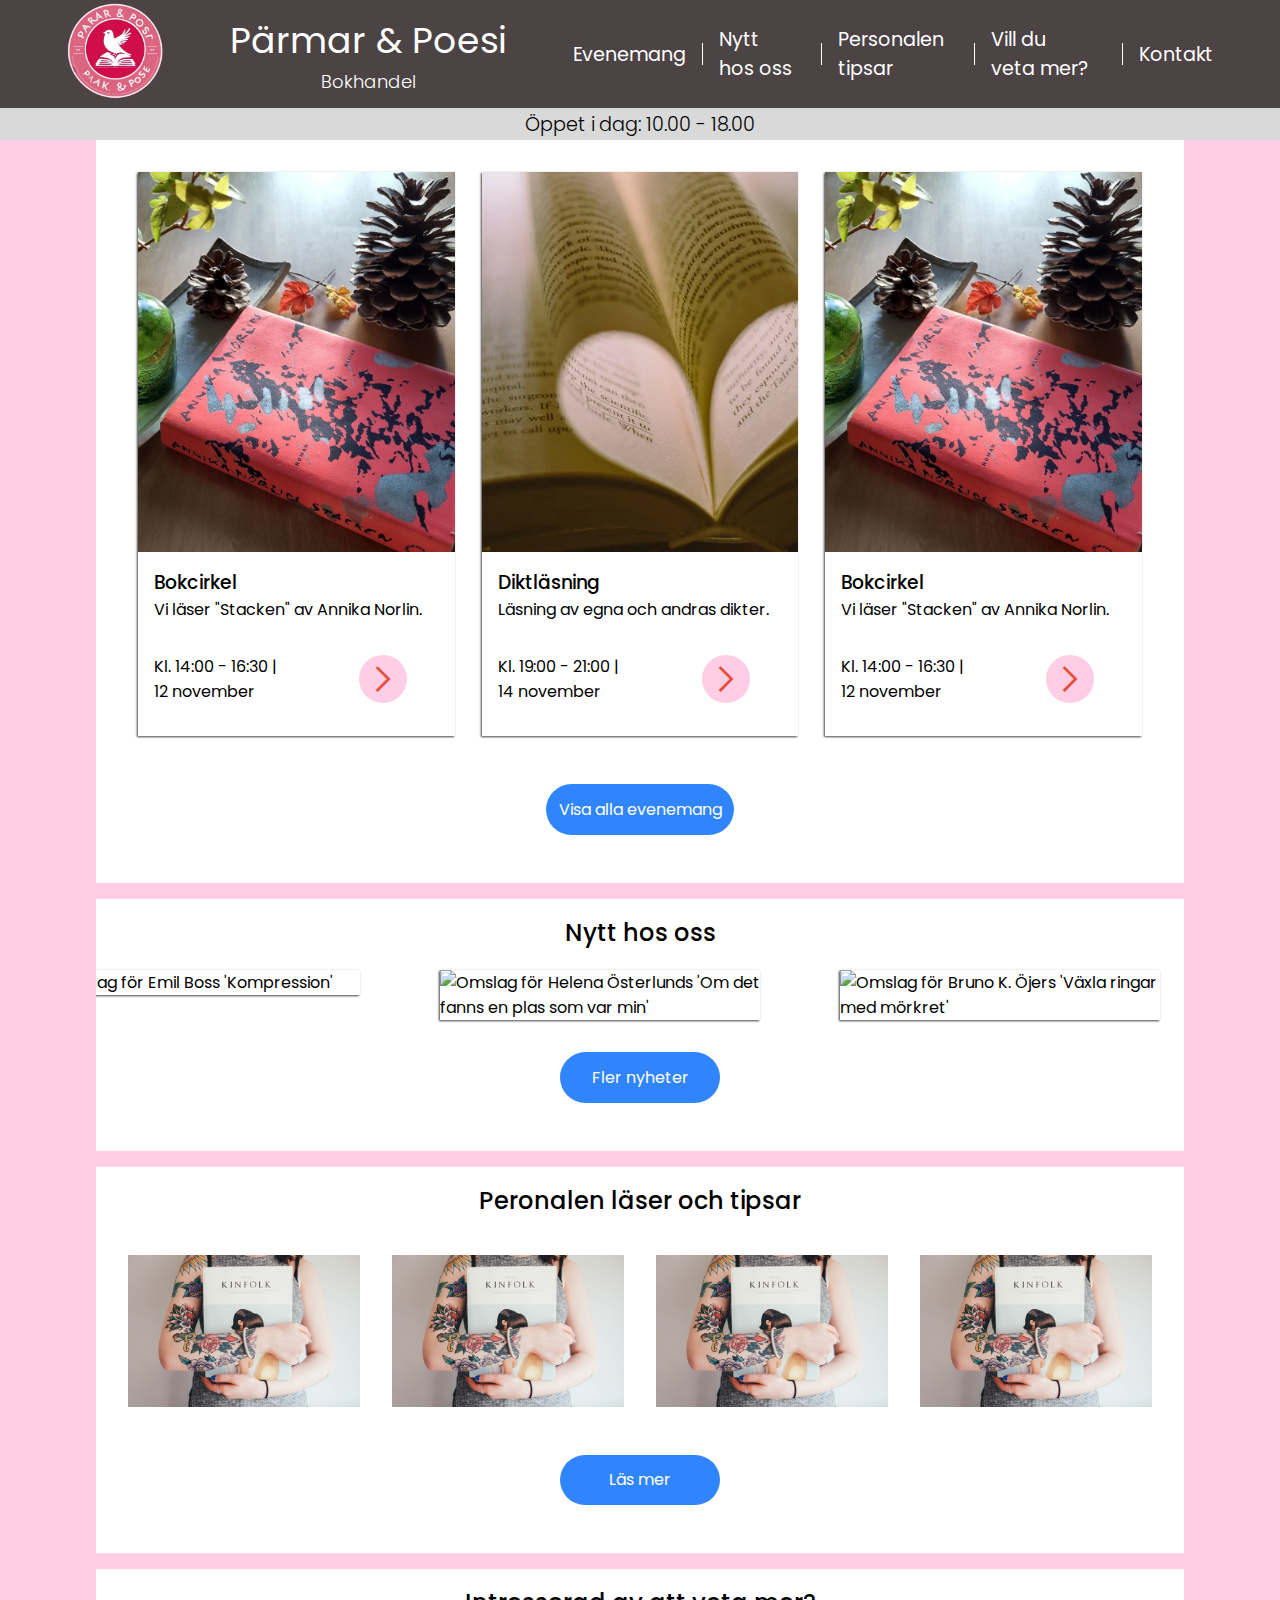
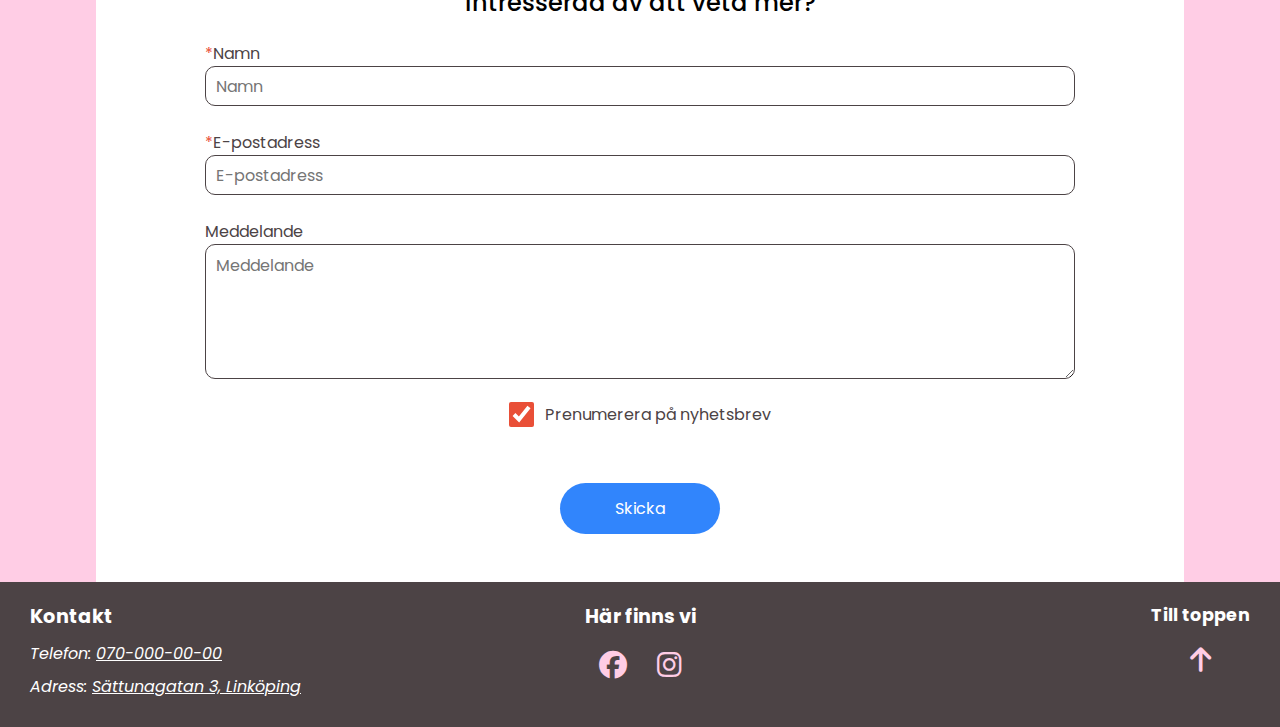
==== commit 64750437: "Merge pull request #38 from AdrianRydin/container-fix" ====
--- a/index.html
+++ b/index.html
@@ -39,16 +39,16 @@
         <p class="poppins-light">Bokhandel</p>
       </section>
 
-      <button class="hamburger">
+      <button class="hamburger" tabindex="-1">
         <div class="bar"></div>
       </button>
 
       <nav class="mobile-nav">
-        <a href="#evenemang">Evenemang</a>
-        <a href="#nytt-hos-oss">Nytt hos oss</a>
-        <a href="#personalen-tipsar">Personalen tipsar</a>
-        <a href="#kontaktform">Vill du veta mer?</a>
-        <a href="#footer">Kontakt</a>
+        <a href="#evenemang" tabindex="-1">Evenemang</a>
+        <a href="#nytt-hos-oss" tabindex="-1">Nytt hos oss</a>
+        <a href="#personalen-tipsar" tabindex="-1">Personalen tipsar</a>
+        <a href="#kontaktform" tabindex="-1">Vill du veta mer?</a>
+        <a href="#footer" tabindex="-1">Kontakt</a>
       </nav>
 
       <nav class="desktop-nav">
@@ -71,12 +71,12 @@
     </aside>
 
     <!-- EVENEMANG MOBILE -->
-    <main class="main">
+    <main class="main index__main">
       <section class="home__main__section evenemang" id="evenemang">
         <h2>Evenemang</h2>
 
         <article class="article evenemang__event">
-          <a href="event_01.html">
+          <a href="event_01.html" title="Till evenemanget">
             <figure class="event-picture">
               <img
                 src="/img/stacken_1280x960.jpg"
@@ -94,7 +94,7 @@
                 >Kl. 14:00 - 16:30 | 12 november</time
               >
               <a href="event_01.html">
-                <figure class="figure arrow-link">
+                <figure class="figure arrow-link" title="Till evenemanget">
                   <span class="material-symbols-outlined link-arrow">
                     arrow_forward_ios
                   </span>
@@ -124,7 +124,7 @@
                 >Kl. 19:00 - 21:00 | 14 november</time
               >
               <a href="event_01.html">
-                <figure class="figure arrow-link">
+                <figure class="figure arrow-link" title="Till evenemanget">
                   <span class="material-symbols-outlined link-arrow">
                     arrow_forward_ios
                   </span>
@@ -139,16 +139,19 @@
 
       <!-- EVENEMANG DESKTOP -->
 
-      <div class="evenemang-desktop-container" id="evenemang-desktop">
+      <div
+        class="evenemang-desktop-container home__main__section"
+        id="evenemang-desktop"
+      >
         <section class="evenemang-desktop">
           <section class="event-container">
             <article>
-              <section class="event-image">
-                <a href="event_01.html">
+              <section class="event-picture">
+                <a href="event_01.html" title="Till evenemanget">
                   <figure class="event-picture-desktop">
                     <img
                       src="/img/stacken_1280x960.jpg"
-                      alt="Boksidor i form av ett hjärta"
+                      alt="Boken 'Stacken' och några kottar på ett bord"
                     />
                   </figure>
                 </a>
@@ -157,19 +160,32 @@
               <section class="event-info">
                 <h3>Bokcirkel</h3>
                 <p>Vi läser "Stacken" av Annika Norlin.</p>
-                <div class="lr-container">
+                <!-- <div class="lr-container">
                   <time datetime="2024-11-12 14:00"
                     >Kl. 14:00 - 16:30 | 12 november</time
                   >
                   <a href="event_01.html">
-                    <figure class="figure arrow-link">
+                    <figure class="figure arrow-link" title="Till evenemanget">
                       <span class="material-symbols-outlined link-arrow">
                         arrow_forward_ios
                       </span>
                     </figure>
                   </a>
-                </div>
+                </div> -->
               </section>
+              <div class="lr-container">
+                <time datetime="2024-11-12 14:00"
+                  >Kl. 14:00 - 16:30 |
+                  <span class="no-wrap">12 november</span></time
+                >
+                <a href="event_01.html">
+                  <figure class="figure arrow-link" title="Till evenemanget">
+                    <span class="material-symbols-outlined link-arrow">
+                      arrow_forward_ios
+                    </span>
+                  </figure>
+                </a>
+              </div>
             </article>
           </section>
 
@@ -186,24 +202,35 @@
               <section class="event-info">
                 <h3>Diktläsning</h3>
                 <p>Läsning av egna och andras dikter.</p>
-                <div class="lr-container">
+                <!-- <div class="lr-container">
                   <time datetime="2024-11-14 19:00"
                     >Kl. 19:00 - 21:00 | 14 november</time
                   >
-                  <figure class="figure arrow-link">
+                  <figure class="figure arrow-link" title="Till evenemanget">
                     <span class="material-symbols-outlined link-arrow">
                       arrow_forward_ios
                     </span>
                   </figure>
-                </div>
+                </div> -->
               </section>
+              <div class="lr-container">
+                <time datetime="2024-11-14 19:00"
+                  >Kl. 19:00 - 21:00 |
+                  <span class="no-wrap">14 november</span></time
+                >
+                <figure class="figure arrow-link" title="Till evenemanget">
+                  <span class="material-symbols-outlined link-arrow">
+                    arrow_forward_ios
+                  </span>
+                </figure>
+              </div>
             </article>
           </section>
 
           <section class="event-container">
             <article>
               <a href="event_01.html">
-                <figure class="event-picture-desktop">
+                <figure class="event-picture">
                   <img
                     src="/img/stacken_1280x960.jpg"
                     alt="Boksidor i form av ett hjärta"
@@ -214,19 +241,32 @@
               <section class="event-info">
                 <h3>Bokcirkel</h3>
                 <p>Vi läser "Stacken" av Annika Norlin.</p>
-                <div class="lr-container">
+                <!-- <div class="lr-container">
                   <time datetime="2024-11-12 14:00"
                     >Kl. 14:00 - 16:30 | 12 november</time
                   >
                   <a href="event_01.html">
-                    <figure class="figure arrow-link">
+                    <figure class="figure arrow-link" title="Till evenemanget">
                       <span class="material-symbols-outlined link-arrow">
                         arrow_forward_ios
                       </span>
                     </figure>
                   </a>
-                </div>
+                </div> -->
               </section>
+              <div class="lr-container">
+                <time datetime="2024-11-12 14:00"
+                  >Kl. 14:00 - 16:30 |
+                  <span class="no-wrap">12 november</span></time
+                >
+                <a href="event_01.html">
+                  <figure class="figure arrow-link" title="Till evenemanget">
+                    <span class="material-symbols-outlined link-arrow">
+                      arrow_forward_ios
+                    </span>
+                  </figure>
+                </a>
+              </div>
             </article>
           </section>
         </section>
@@ -311,7 +351,10 @@
         <hr />
       </section>
 
-      <section class="personalen-tipsar-desktop" id="personalen-tipsar-desktop">
+      <section
+        class="personalen-tipsar-desktop home__main__section"
+        id="personalen-tipsar-desktop"
+      >
         <h2 style="text-align: center">Peronalen läser och tipsar</h2>
         <section class="personalen-tipsar__image-desktop-container">
           <figure class="personalen-tipsar__image">
@@ -354,7 +397,7 @@
         <a href="#" class="button--blue" style="align-self: center">Läs mer</a>
       </section>
 
-      <section class="kontaktform kontakt" id="kontaktform">
+      <section class="kontaktform kontakt home__main__section" id="kontaktform">
         <h2 class="aligncenter">Intresserad av att veta mer?</h2>
         <form>
           <label for="namn"><span class="red-text">*</span>Namn</label>
--- a/style.css
+++ b/style.css
@@ -16,13 +16,6 @@
 
 .no-wrap {
   white-space: nowrap;
-}
-
-.evenemang-desktop-container {
-  display: none;
-  flex-direction: column;
-  align-items: center;
-  margin-bottom: 1rem;
 }
 
 /* VARIABLER */
@@ -264,6 +257,15 @@
   width: 80%;
 }
 
+.evenemang-desktop-container {
+  display: none;
+  position: absolute;
+  left: -10000px;
+  flex-direction: column;
+  align-items: center;
+  margin-bottom: 1rem;
+}
+
 .evenemang-desktop {
   display: none;
   align-items: center;
@@ -272,7 +274,18 @@
   margin-bottom: 1rem;
 }
 
-
+.evenemang-desktop article {
+  height: 100%;
+  display: flex;
+  flex-direction: column;
+  justify-content: space-between;
+}
+
+.evenemang-desktop .lr-container {
+  padding: 1rem;
+  margin-bottom: 1rem;
+  align-content: flex-end;
+}
 
 .event-container {
   display: flex;
@@ -422,6 +435,7 @@
 .arrow-link {
   width: 3rem;
   height: 3rem;
+  flex-shrink: 0;
   background-color: var(--COLOR-PINK);
   border-radius: 100%;
   display: flex;
@@ -505,6 +519,10 @@
     scroll-padding-top: 12vh;
   }
 
+  hr {
+    display: none;
+  }
+
   header {
     height: 12vh;
   }
@@ -521,16 +539,29 @@
     height: 2rem;
   }
 
-  .home__main__section {
-    max-width: 90%;
-  }
-
   .evenemang-desktop-container {
     display: flex;
+    position: static;
+    left: unset;
   }
 
   .evenemang-desktop {
     display: flex;
+  }
+
+  .event-container {
+    box-shadow: var(--SHADOW);
+    height: fit-content;
+  }
+
+  .event-picture img {
+    height: 380px;
+    width: 100%;
+    object-fit: cover;
+  }
+
+  .event-info p {
+    padding-right: 1.5rem;
   }
 
   .evenemang {
@@ -566,6 +597,14 @@
   .personalen-tipsar__image {
     width: fit-content;
   }
+
+  .index__main .button--blue {
+    margin: 2rem auto;
+  }
+
+  .home__main__section {
+    max-width: 85%;
+  }
 }
 
 @media screen and (min-width: 1200px) {
@@ -581,4 +620,4 @@
   .opening-times p {
     font-size: 1.2rem;
   }
-}+}
